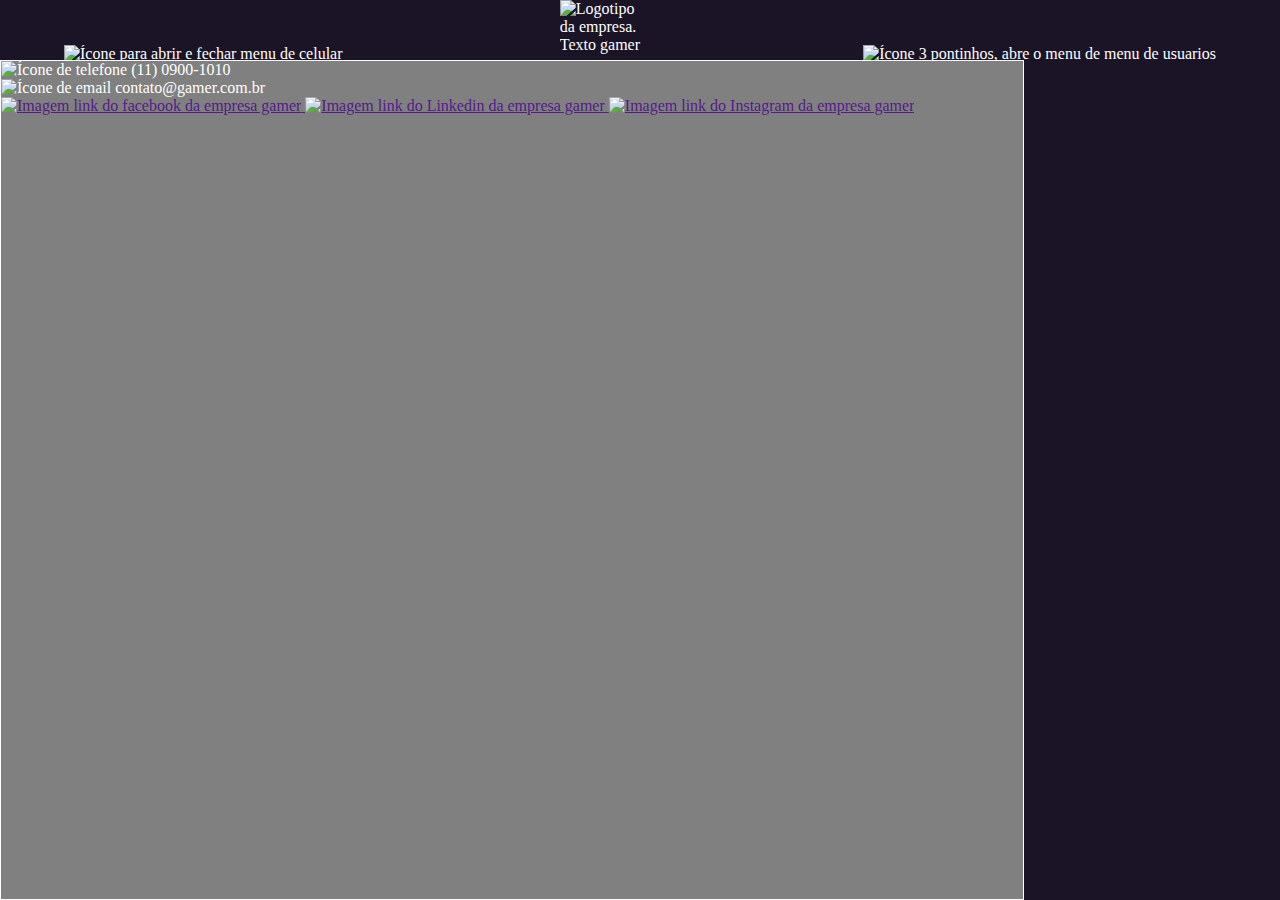
==== index.html @ 3de2900c "sequencia no projeto" ====
<!DOCTYPE html>
<html lang="pt-BR">

<head>
    <meta charset="UTF-8">
    <meta http-equiv="X-UA-Compatible" content="IE=edge">
    <meta name="viewport" content="width=device-width, initial-scale=1.0">
    <title>Document</title>
    <link rel="stylesheet" href="css/style.css">
</head>

<body>
    <header>
        <div class="header-top">
            <div class="layout-grid">
                <div class="contatos">
                    <div class="phone">
                        <img src="../Projeto Gamer/assets/images/icone_telefone.svg" alt="Ícone de telefone">
                        <span>(11) 0900-1010</span>
                    </div>
                    <div class="email">
                        <img src="../Projeto Gamer/assets/images/icone_email.svg" alt="Ícone de email">
                        <span>contato@gamer.com.br</span>
                    </div>
                </div>


                <div class="midias-sociais">
                    <a href="">
                        <img src="../Projeto Gamer/assets/images/icone facebook.svg"
                            alt="Imagem link do facebook da empresa gamer">
                    </a>
                    <a href="">
                        <img src="../Projeto Gamer/assets/images/icone linkedin.svg"
                            alt="Imagem link do Linkedin da empresa gamer">
                    </a>
                    <a href="">
                        <img src="../Projeto Gamer/assets/images/icone instagram.svg"
                            alt="Imagem link do Instagram da empresa gamer">
                    </a>
                </div>
            </div>
         </div>

        <div class="header-bottom">
            <div class="layout-grid alinhamento-between-center">
            <img src="../Projeto Gamer/assets/images/Hamburguer.svg" class="menu-hamburguer"
                alt="Ícone para abrir e fechar menu de celular">
            <img class="logo" src="../Projeto Gamer/assets/images/logotipo-gamer.svg"
                alt="Logotipo da empresa. Texto gamer com um joystick ao centro">


            <nav class="menu">
                <a href="Início"> </a>
                <a href="Jogadores"></a>
                <a href="Equipes"></a>
                <a href="Notícias"></a>

                <!-- visivel apenas no mobile -->

                <div class="phone">
                    <img src="../Projeto Gamer/assets/images/icone_telefone.svg" alt="Ícone de telefone">
                    <span>(11) 0900-1010</span>
                </div>
                <div class="email">
                    <img src="../Projeto Gamer/assets/images/icone_email.svg" alt="Ícone de email">
                    <span>contato@gamer.com.br</span>
                </div>
                <div class="midias-sociais">
                    <a href="">
                        <img src="../Projeto Gamer/assets/images/icone facebook.svg"
                            alt="Imagem link do facebook da empresa gamer">
                    </a>
                    <a href="">
                        <img src="../Projeto Gamer/assets/images/icone linkedin.svg"
                            alt="Imagem link do Linkedin da empresa gamer">
                    </a>
                    <a href="">
                        <img src="../Projeto Gamer/assets/images/icone instagram.svg"
                            alt="Imagem link do Instagram da empresa gamer">
                    </a>
                </div>
            </nav>

            <!-- menu 3 pontinhos -->
            <img src="../Projeto Gamer/assets/images/3 pontinhos.svg" class="menu-pontinhos"
                alt="Ícone 3 pontinhos, abre o menu de menu de usuarios">

            <div class="menu-usuarios">
                <a href=""><img src="../Projeto Gamer/assets/images/Icone usuario.svg" alt="Ícone de perfil"></a>
                <a href=""><img src="../Projeto Gamer/assets/images/icone carrinho.svg" alt="Ícone de sacola"></a>
                <a href=""><img src="../Projeto Gamer/assets/images/Icone Lupa.svg" alt="Ícone de lupa de pesquisa"></a>
            </div>
        </div>
    </div>
    </header>
</body>

</html>
---- css/style.css ----
/* importes das fontes */
@font-face {
    font-family: TitilliumWeb-Black;
    src: url(../assets/fonts/Titillium_Web/TitilliumWeb-Black.ttf);
}


*{
margin: 0;
padding: 0;
box-sizing: border-box

}
body {
background-color: #1b1426;
color: #ffffff;
}
/* layout grid */
.layout-grid {
    width: 90%;
    height: 100%;
    margin: 0 auto;
}

.alinhamento-between-center {
display: flex;
justify-content: space-between;
align-items: center;
}


/* Mobile first */


/* header */
header {
    background-color: #1b1426;
    height: 60px;
}
/* header top */

header .header-top {
    display: none;
}
/* header bottom */


header .header-bottom img.logo {
    width: 86px;
}

header .header-bottom nav {
    position: fixed;
    top: 60px;
    left: 0;
    width: 80vw;
    height: calc(100vh - 60px);
    display: flex;
    flex-direction: column;
    background-color: grey;
    border: 1px solid white;
}

header .header-bottom .menu-usuarios {
    display: none;
}
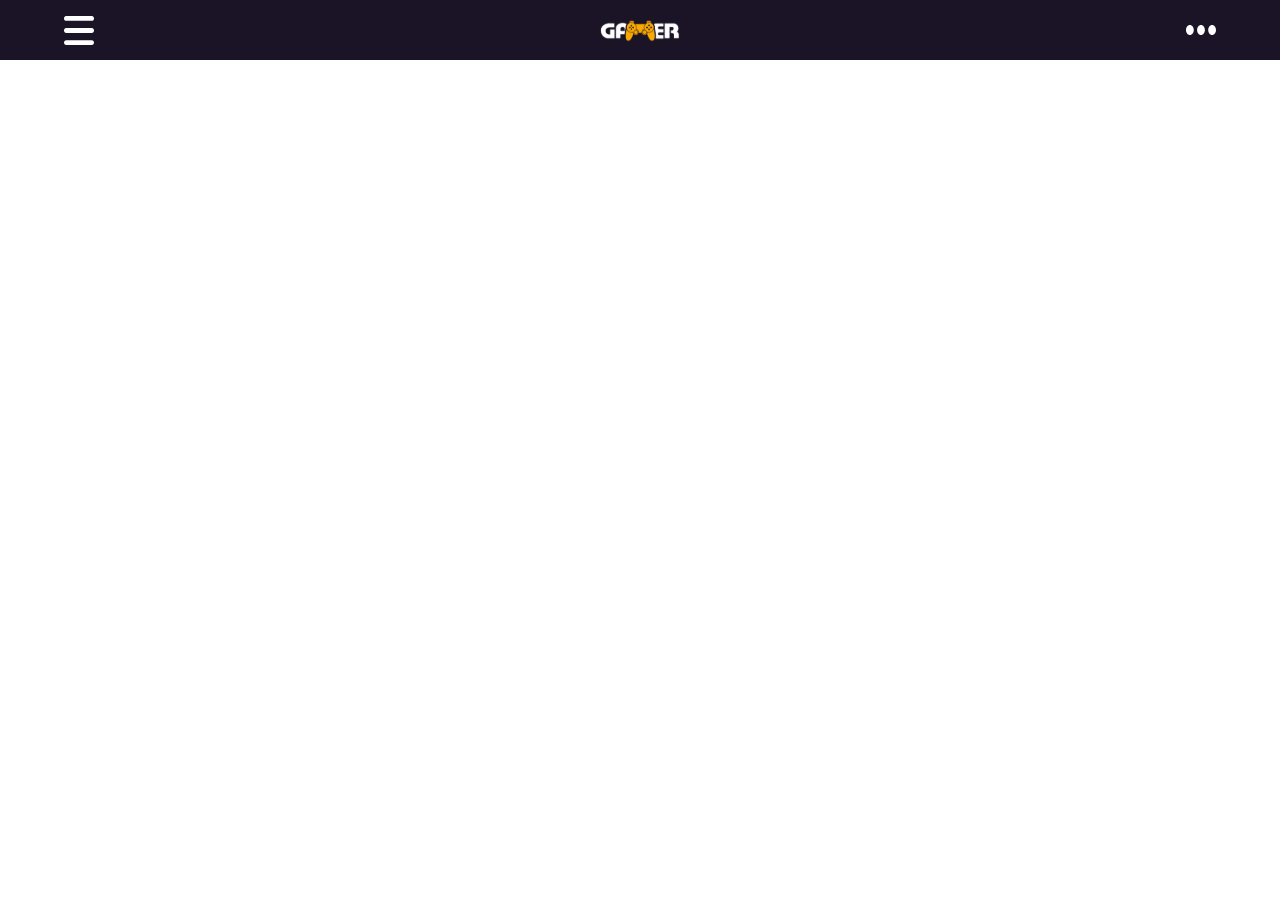
==== commit 728bf7ea: "menu usuarios" ====
--- a/index.html
+++ b/index.html
@@ -5,95 +5,107 @@
     <meta charset="UTF-8">
     <meta http-equiv="X-UA-Compatible" content="IE=edge">
     <meta name="viewport" content="width=device-width, initial-scale=1.0">
-    <title>Document</title>
+    <title>Projeto Gamer Manhã</title>
     <link rel="stylesheet" href="css/style.css">
 </head>
 
 <body>
+
     <header>
+
         <div class="header-top">
             <div class="layout-grid">
                 <div class="contatos">
                     <div class="phone">
-                        <img src="../Projeto Gamer/assets/images/icone_telefone.svg" alt="Ícone de telefone">
+                        <img src="./assets/images/icone_telefone.svg" alt="Ícone de telefone">
                         <span>(11) 0900-1010</span>
                     </div>
                     <div class="email">
-                        <img src="../Projeto Gamer/assets/images/icone_email.svg" alt="Ícone de email">
+                        <img src="./assets/images/icone_email.svg" alt="Ícone de e-mail">
                         <span>contato@gamer.com.br</span>
                     </div>
                 </div>
 
-
                 <div class="midias-sociais">
                     <a href="">
-                        <img src="../Projeto Gamer/assets/images/icone facebook.svg"
-                            alt="Imagem link do facebook da empresa gamer">
+                        <img src="./assets/images/icone facebook.svg" alt="Imagem link do Facebook da empresa Gamer">
                     </a>
                     <a href="">
-                        <img src="../Projeto Gamer/assets/images/icone linkedin.svg"
-                            alt="Imagem link do Linkedin da empresa gamer">
+                        <img src="./assets/images/icone linkedin.svg" alt="Imagem link do Linkedin da empresa Gamer">
                     </a>
                     <a href="">
-                        <img src="../Projeto Gamer/assets/images/icone instagram.svg"
-                            alt="Imagem link do Instagram da empresa gamer">
+                        <img src="./assets/images/icone instagram.svg" alt="Imagem link do Instagram da empresa Gamer">
                     </a>
                 </div>
             </div>
-         </div>
+        </div>
 
         <div class="header-bottom">
             <div class="layout-grid alinhamento-between-center">
-            <img src="../Projeto Gamer/assets/images/Hamburguer.svg" class="menu-hamburguer"
-                alt="Ícone para abrir e fechar menu de celular">
-            <img class="logo" src="../Projeto Gamer/assets/images/logotipo-gamer.svg"
-                alt="Logotipo da empresa. Texto gamer com um joystick ao centro">
+                <!-- menu hamburger -->
+                <img onclick="mostrarMenu()" src="./assets/images/Hamburguer.svg" class="menu-hamburger"
+                    alt="Ícone para abrir e fechar o menu de celular">
 
+                <img class="logo" src="./assets/images/logotipo-gamer.svg"
+                    alt="Logotipo da empresa. Texto Gamer com um joystick ao centro">
 
-            <nav class="menu">
-                <a href="Início"> </a>
-                <a href="Jogadores"></a>
-                <a href="Equipes"></a>
-                <a href="Notícias"></a>
+                <nav class="menu" id="menu">
+                    <a href="">Início</a>
+                    <a href="">Jogadores</a>
+                    <a href="">Equipes</a>
+                    <a href="">Notícias</a>
 
-                <!-- visivel apenas no mobile -->
+                    <!-- visível apenas no mobile -->
 
-                <div class="phone">
-                    <img src="../Projeto Gamer/assets/images/icone_telefone.svg" alt="Ícone de telefone">
-                    <span>(11) 0900-1010</span>
-                </div>
-                <div class="email">
-                    <img src="../Projeto Gamer/assets/images/icone_email.svg" alt="Ícone de email">
-                    <span>contato@gamer.com.br</span>
-                </div>
-                <div class="midias-sociais">
+                    <a class="phone">
+                        <img src="./assets/images/icone_telefone.svg" alt="Ícone de Telefone. Abre e fecha o menu principal, no celular">
+                        <span>(11) 0900-1010</span>
+                    </a>
+                    <a class="email">
+                        <img src="./assets/images/icone_email.svg" alt="Ícone de e-mail">
+                        <span>contato@gamer.com.br</span>
+                    </a>
+
+                    <div class="midias-sociais">
+                        <a href="">
+                            <img src="./assets/images/icone facebook.svg" alt="Imagem link do Facebook da empresa Gamer">
+                        </a>
+                        <a href="">
+                            <img src="./assets/images/icone linkedin.svg" alt="Imagem link do Linkedin da empresa Gamer">
+                        </a>
+                        <a href="">
+                            <img src="./assets/images/icone instagram.svg" alt="Imagem link do Instagram da empresa Gamer">
+                        </a>
+                    </div>
+                </nav>
+
+                <!-- menu 3 pontinhos -->
+                <img onclick="mostrarUsuarios()" src="./assets/images/3 pontinhos.svg" class="menu-pontinhos"
+                    alt="Ícone 3 pontinhos, abre o menu de usuários">
+
+                <div class="menu-usuarios" id="menu-usuarios">
                     <a href="">
-                        <img src="../Projeto Gamer/assets/images/icone facebook.svg"
-                            alt="Imagem link do facebook da empresa gamer">
+                        <img src="./assets/images/Icone usuario.svg" alt="Ícone de perfil">
                     </a>
                     <a href="">
-                        <img src="../Projeto Gamer/assets/images/icone linkedin.svg"
-                            alt="Imagem link do Linkedin da empresa gamer">
+                        <img src="./assets/images/icone carrinho.svg" alt="Ícone de sacola">
                     </a>
                     <a href="">
-                        <img src="../Projeto Gamer/assets/images/icone instagram.svg"
-                            alt="Imagem link do Instagram da empresa gamer">
+                        <img src="./assets/images/Icone Lupa.svg" alt="Ícone lupa de pesquisa">
                     </a>
                 </div>
-            </nav>
-
-            <!-- menu 3 pontinhos -->
-            <img src="../Projeto Gamer/assets/images/3 pontinhos.svg" class="menu-pontinhos"
-                alt="Ícone 3 pontinhos, abre o menu de menu de usuarios">
-
-            <div class="menu-usuarios">
-                <a href=""><img src="../Projeto Gamer/assets/images/Icone usuario.svg" alt="Ícone de perfil"></a>
-                <a href=""><img src="../Projeto Gamer/assets/images/icone carrinho.svg" alt="Ícone de sacola"></a>
-                <a href=""><img src="../Projeto Gamer/assets/images/Icone Lupa.svg" alt="Ícone de lupa de pesquisa"></a>
             </div>
         </div>
-    </div>
     </header>
+
+    <script>
+        function mostrarMenu() {
+            document.getElementById("menu").classList.toggle("mostrar-menu");
+        }
+        function mostrarUsuarios() {
+            document.getElementById("menu-usuarios").classList.toggle("mostrar-usuarios");
+        }
+    </script>
 </body>
 
-</html>+</html>
--- a/css/style.css
+++ b/css/style.css
@@ -1,49 +1,66 @@
-/* importes das fontes */
+/* imports das fontes */
+
+/* TITILLIUM WEB */
 @font-face {
     font-family: TitilliumWeb-Black;
     src: url(../assets/fonts/Titillium_Web/TitilliumWeb-Black.ttf);
 }
 
+/* INTER */
+@font-face {
+    font-family: Inter;
+    src: url(../assets/fonts/Inter/Inter-VariableFont_slnt\,wght.ttf);
+}
 
-*{
-margin: 0;
-padding: 0;
-box-sizing: border-box
+* {
+    margin: 0;
+    padding: 0;
+    box-sizing: border-box;
+}
 
+body {
+    color: #ffffff;
 }
-body {
-background-color: #1b1426;
-color: #ffffff;
-}
-/* layout grid */
+
+/* Classes genéricas */
 .layout-grid {
+
     width: 90%;
     height: 100%;
     margin: 0 auto;
 }
 
+/* justify content + align items */
 .alinhamento-between-center {
-display: flex;
-justify-content: space-between;
-align-items: center;
+    display: flex;
+    justify-content: space-between;
+    align-items: center;
 }
 
+/* Mobile First */
 
-/* Mobile first */
+/* HEADER */
+header {
+    position: fixed;
+    top: 0;
+    left: 0;
+    z-index: 20;
+    width: 100vw;
+    height: 60px;
+    background-color: #1B1426;
+}
 
-
-/* header */
-header {
-    background-color: #1b1426;
-    height: 60px;
-}
-/* header top */
-
+/* Header Top */
 header .header-top {
     display: none;
 }
-/* header bottom */
 
+/* Header Bottom */
+
+
+header .header-bottom {
+    height: 100%;
+}
 
 header .header-bottom img.logo {
     width: 86px;
@@ -52,15 +69,78 @@
 header .header-bottom nav {
     position: fixed;
     top: 60px;
-    left: 0;
+    left: -80vw;
     width: 80vw;
     height: calc(100vh - 60px);
+    
     display: flex;
     flex-direction: column;
-    background-color: grey;
-    border: 1px solid white;
+    justify-content: space-between;
+    padding-bottom: 20px;
+    background-image: linear-gradient(to right bottom, rgba(27, 20, 38, 0.7), rgba(27, 20, 38, 0.4));
+    backdrop-filter: blur(45px);
+    transition: left 0.4s;
 }
 
+.mostrar-menu {
+    left: 0 !important;
+}
+
+/* somente links "filhos diretos" */
+header .header-bottom nav > a {
+    padding: 30px 0;
+    color: white;
+    font-family: Inter;
+    font-weight: 400;
+    font-size: 15px;
+    text-align: center;
+    text-decoration: none;
+    border-bottom: 2px solid #F9AA01;
+}
+
+header .header-bottom nav > a:last-of-type {
+    border-bottom: none;
+}
+
+/* ícone de mídias sociais possibilidade position 
+header .header-bottom nav .midias-sociais {
+    position: absolute;
+    bottom: 20px;
+    left: calc(50% - 100px);
+    border: 1px solid red;
+    width: 200px;
+    height: 40px;
+    display: flex;
+    justify-content: space-between;
+    align-items: center;
+}
+*/
+
+header .header-bottom nav .midias-sociais {
+    display: flex;
+    justify-content: center;
+    /* gap é o espaçamento entre os elementos, funciona em linha e também em coluna. */
+    gap: 50px;
+}
+
+/* menu lateral direito - ícones */
 header .header-bottom .menu-usuarios {
-    display: none;
+    position: fixed;
+    top: 60px;
+    right: -80px;
+    background-image: linear-gradient(to right bottom, rgba(27, 20, 38, 0.7), rgba(27, 20, 38, 0.4));
+    backdrop-filter: blur(45px);
+    height: 170px;
+    width: 75px;
+    
+    display: flex;
+    flex-direction: column;
+    justify-content: space-around;
+    align-items: center;
+    transition: right 0.4s;
+}
+
+
+.mostrar-usuarios {
+    right: 0 !important;
 }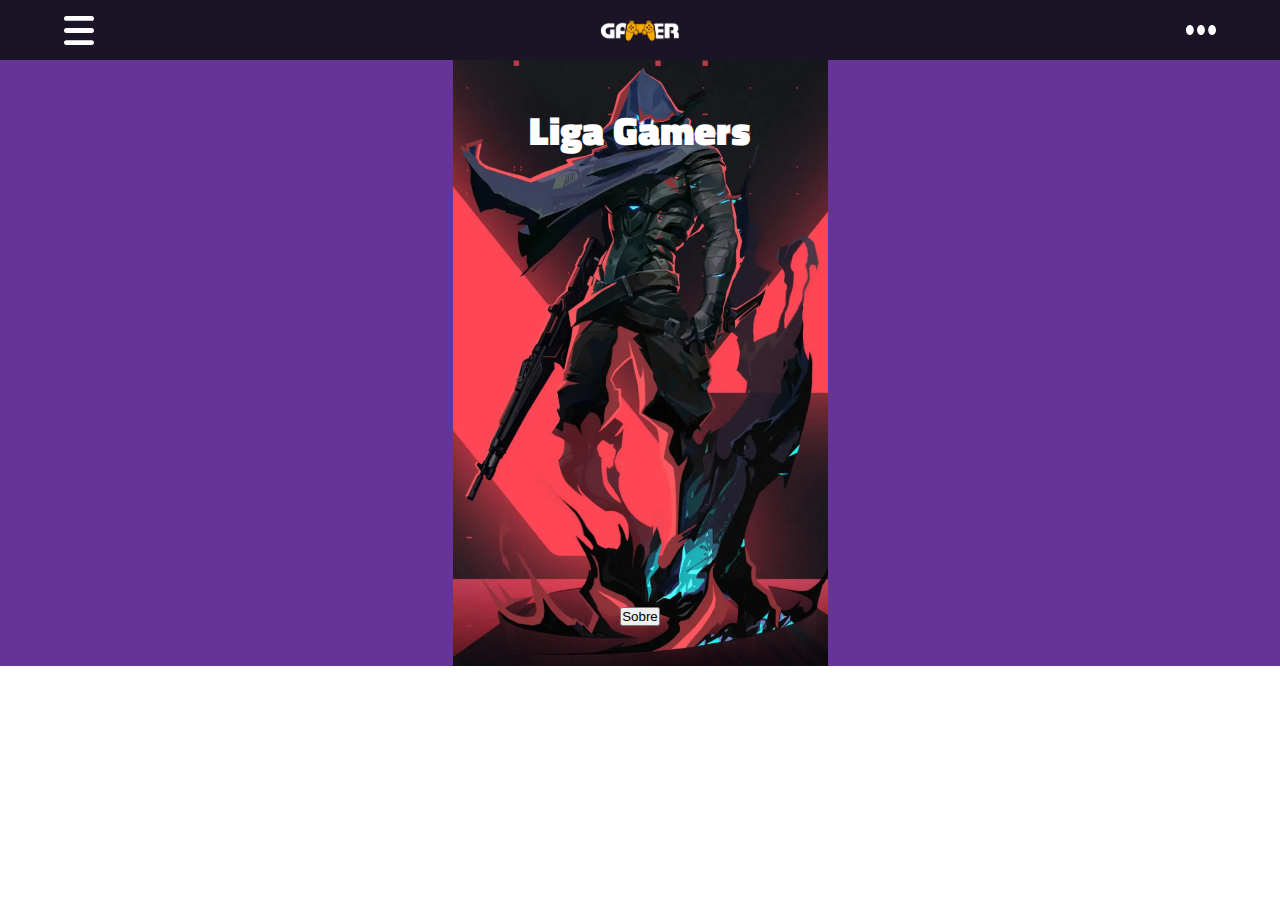
==== commit a7b9ff01: "banner" ====
--- a/index.html
+++ b/index.html
@@ -98,6 +98,15 @@
         </div>
     </header>
 
+<main>
+    <section class="banner">
+        <h1>Liga Gamers</h1>
+        <button class="botao-sobre">Sobre</button>
+    </section>
+</main>
+ 
+<footer>Todos os direitos reservados</footer>
+
     <script>
         function mostrarMenu() {
             document.getElementById("menu").classList.toggle("mostrar-menu");
--- a/css/style.css
+++ b/css/style.css
@@ -1,11 +1,15 @@
 /* imports das fontes */
 
-/* TITILLIUM WEB */
+/* TITILLIUM WEB black */
 @font-face {
     font-family: TitilliumWeb-Black;
     src: url(../assets/fonts/Titillium_Web/TitilliumWeb-Black.ttf);
 }
-
+/* titilliumWeb BOLD */
+@font-face {
+    font-family: TitilliumWeb;
+    src: url(../assets/fonts/Titillium_Web/TitilliumWeb-Bold.ttf);
+}
 /* INTER */
 @font-face {
     font-family: Inter;
@@ -143,4 +147,27 @@
 
 .mostrar-usuarios {
     right: 0 !important;
+}
+main {
+    margin-top: 60px;
+}
+.banner {
+    width: 100%;
+    height: 606px;
+    padding: 40px 0;
+    display: flex;
+    flex-direction: column;
+    justify-content: space-between;
+    align-items: center;
+
+    background-color: rebeccapurple;
+    background-size: contain;
+    background-repeat: no-repeat;
+    background-position: bottom;
+    background-image: url(../assets/images/valorant-pergunte-3-scaled\ 1.png);
+}
+
+.banner h1{
+    font-family: TitilliumWeb-Black;
+    font-size: 40px;
 }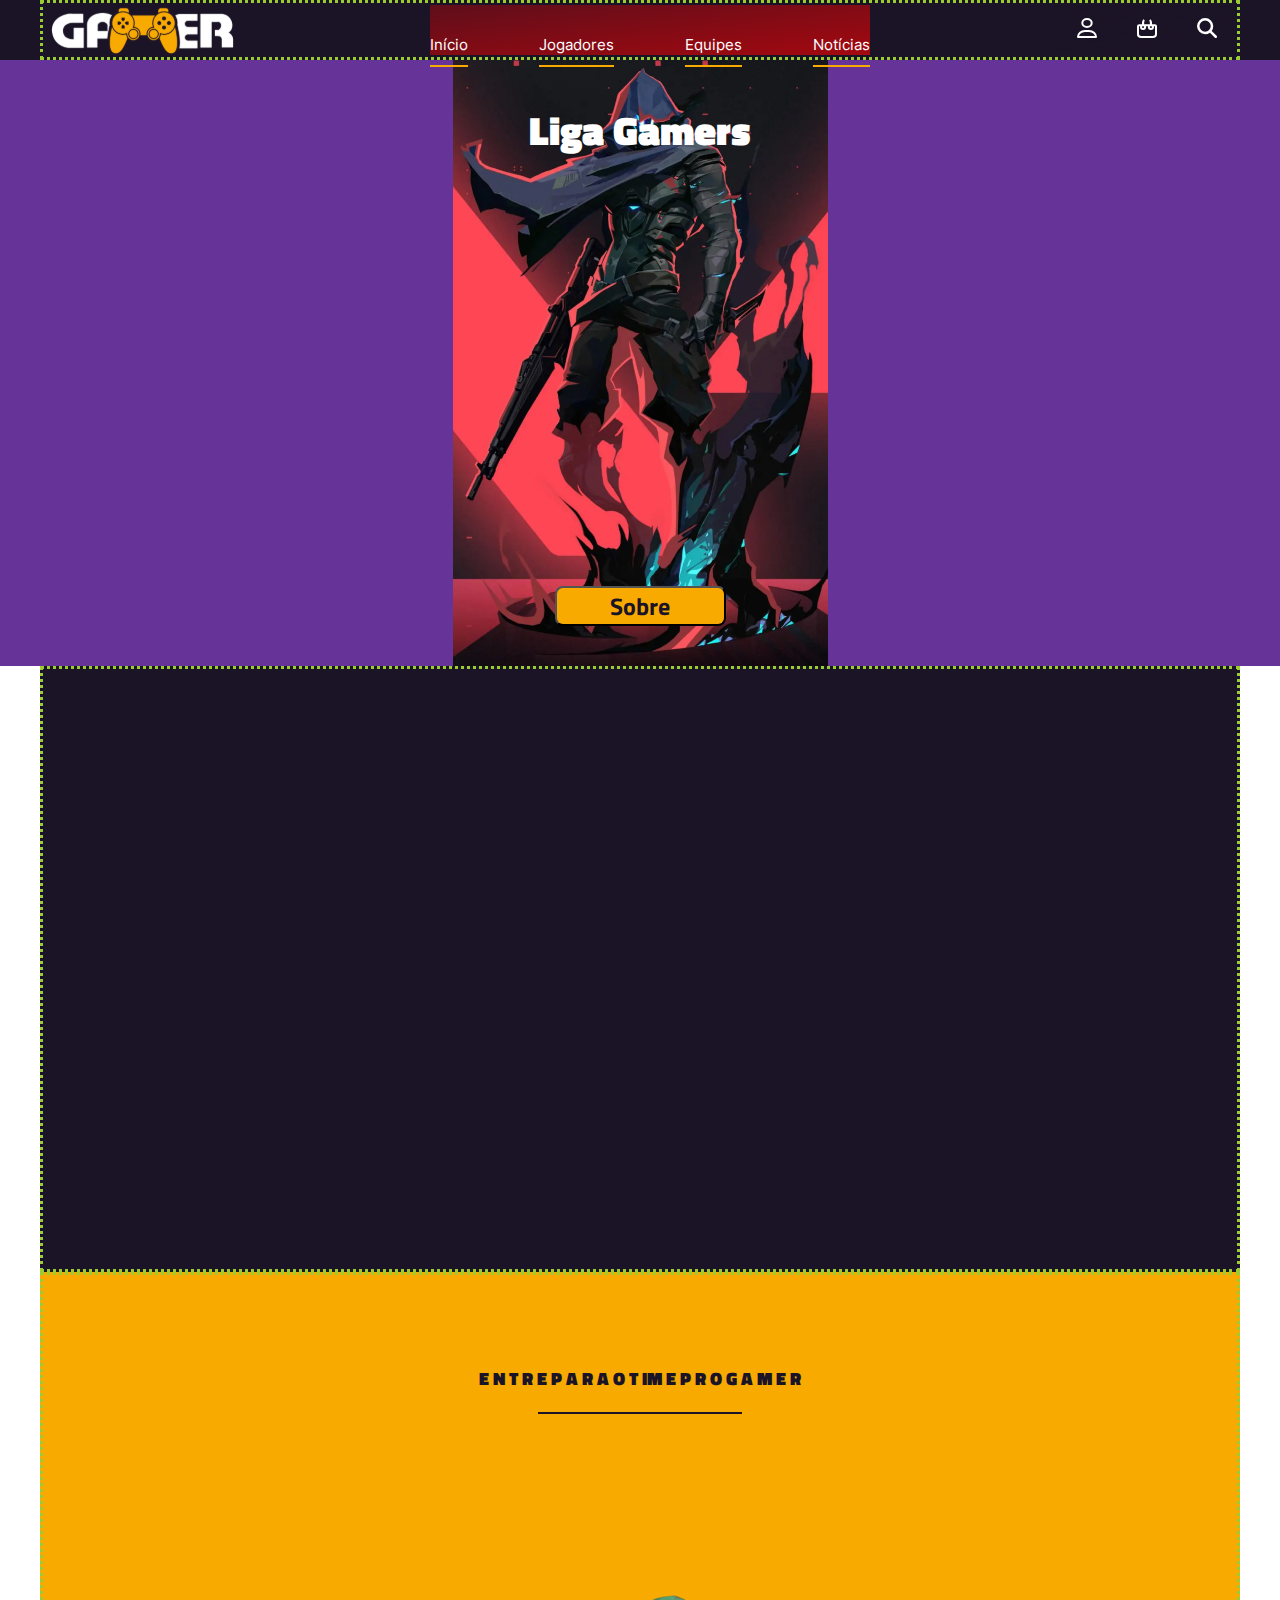
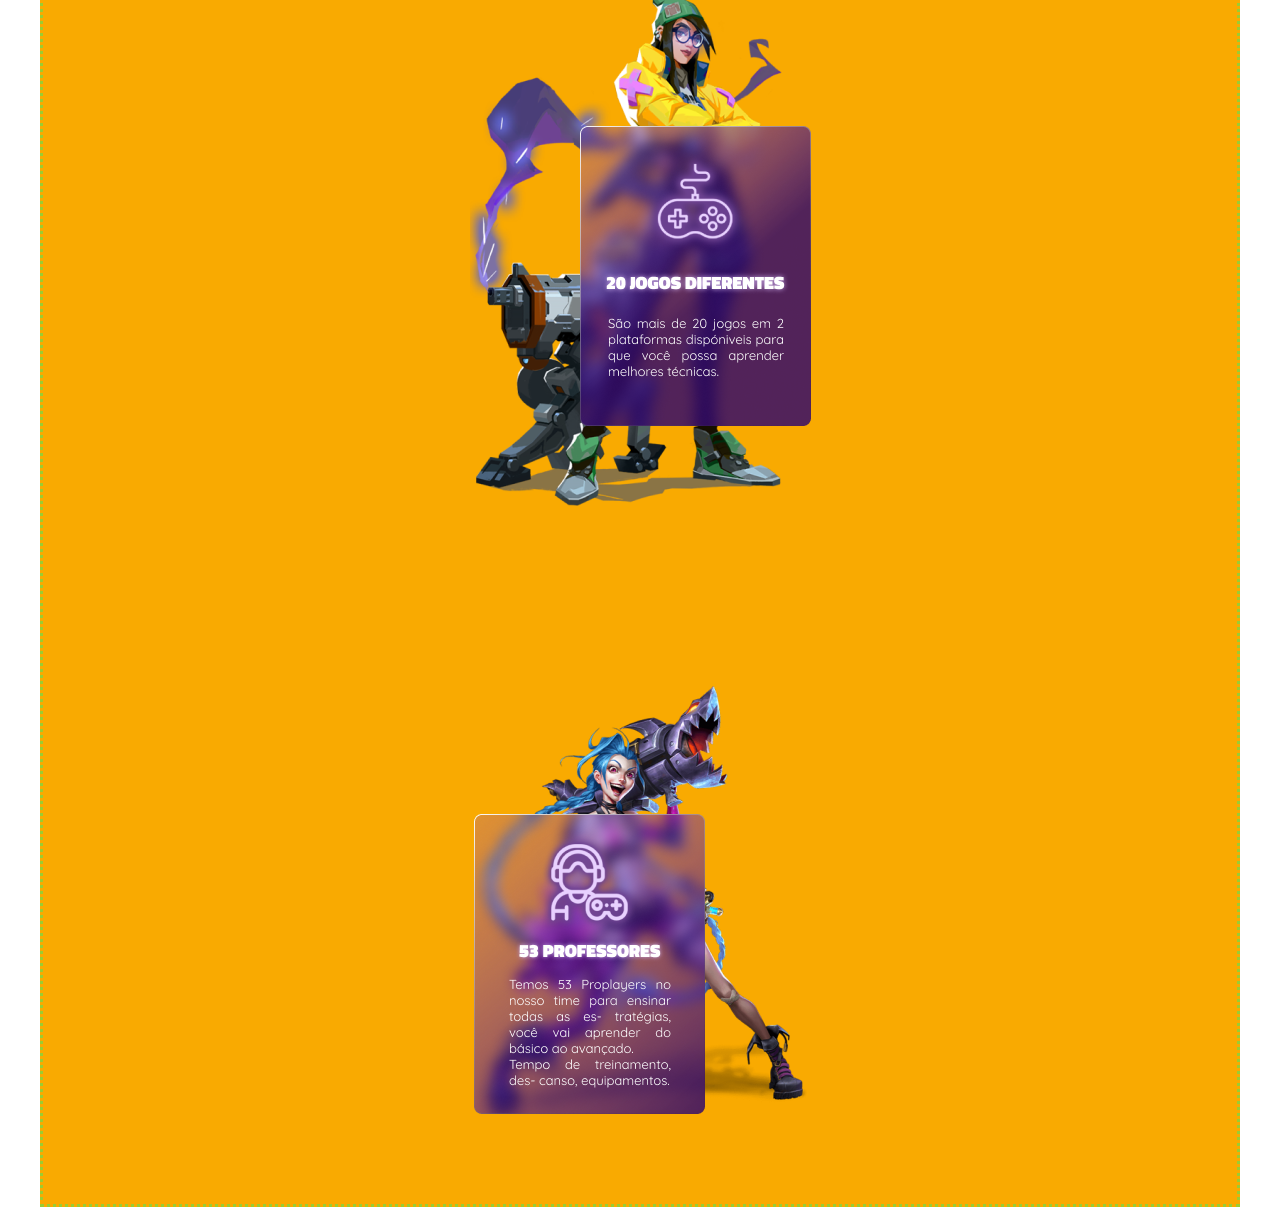
==== commit e6140d37: "desktop inicio" ====
--- a/index.html
+++ b/index.html
@@ -58,7 +58,8 @@
                     <!-- visível apenas no mobile -->
 
                     <a class="phone">
-                        <img src="./assets/images/icone_telefone.svg" alt="Ícone de Telefone. Abre e fecha o menu principal, no celular">
+                        <img src="./assets/images/icone_telefone.svg"
+                            alt="Ícone de Telefone. Abre e fecha o menu principal, no celular">
                         <span>(11) 0900-1010</span>
                     </a>
                     <a class="email">
@@ -68,13 +69,16 @@
 
                     <div class="midias-sociais">
                         <a href="">
-                            <img src="./assets/images/icone facebook.svg" alt="Imagem link do Facebook da empresa Gamer">
+                            <img src="./assets/images/icone facebook.svg"
+                                alt="Imagem link do Facebook da empresa Gamer">
                         </a>
                         <a href="">
-                            <img src="./assets/images/icone linkedin.svg" alt="Imagem link do Linkedin da empresa Gamer">
+                            <img src="./assets/images/icone linkedin.svg"
+                                alt="Imagem link do Linkedin da empresa Gamer">
                         </a>
                         <a href="">
-                            <img src="./assets/images/icone instagram.svg" alt="Imagem link do Instagram da empresa Gamer">
+                            <img src="./assets/images/icone instagram.svg"
+                                alt="Imagem link do Instagram da empresa Gamer">
                         </a>
                     </div>
                 </nav>
@@ -98,14 +102,25 @@
         </div>
     </header>
 
-<main>
-    <section class="banner">
-        <h1>Liga Gamers</h1>
-        <button class="botao-sobre">Sobre</button>
-    </section>
-</main>
- 
-<footer>Todos os direitos reservados</footer>
+    <main>
+        <section class="banner">
+            <h1>Liga Gamers</h1>
+            <button class="botao-sobre">Sobre</button>
+        </section>
+
+        <section class="jogos layout-grid">
+            <img src="../projeto-gamer/assets/images/Fifa.png" alt="">
+            <img src="../projeto-gamer/assets/images/cs go.png" alt="">
+        </section>
+        <section class="time layout-grid">
+            <h2 class="entre">E N T R E  P A R A  O  T IM E  P R O G A M E R</h2>
+            <div id="linha"></div>
+            <img src="./assets/images/20 jogos diferentes.png" alt="">
+            <img src="./assets/images/53 professores.png" alt="">
+        </section>
+    </main>
+
+    <footer>Todos os direitos reservados</footer>
 
     <script>
         function mostrarMenu() {
@@ -117,4 +132,4 @@
     </script>
 </body>
 
-</html>
+</html>--- a/css/style.css
+++ b/css/style.css
@@ -7,7 +7,7 @@
 }
 /* titilliumWeb BOLD */
 @font-face {
-    font-family: TitilliumWeb;
+    font-family: TitilliumWeb-bold;
     src: url(../assets/fonts/Titillium_Web/TitilliumWeb-Bold.ttf);
 }
 /* INTER */
@@ -170,4 +170,109 @@
 .banner h1{
     font-family: TitilliumWeb-Black;
     font-size: 40px;
-}+}
+
+.banner .botao-sobre {
+    width: 171px;
+    height: 40px;
+    display: flex;
+    justify-content: center;
+    align-items: center;
+    background-color: #F9AA01;
+    color: #1B1426;
+    text-decoration: none;
+    font-family: TitilliumWeb-bold;
+    font-size: 24px;
+    border-radius: 8px;
+}
+/* jogos */
+
+.jogos {
+background-color: #1B1426;
+width: 100%;
+height: 606px;
+display: flex;
+justify-content: space-around;
+align-items: center;
+flex-direction: column;
+
+}
+.time {
+background-color: #F9AA01;
+width: 100%;
+height: 1535px;
+display: flex;
+justify-content: space-around;
+align-items: center;
+flex-direction: column;
+font-size: 18px;
+font-family: TitilliumWeb-black;
+color: #1B1426;
+}
+.entre {
+display: flex;
+justify-content: space-around;
+align-items: center;
+flex-direction: column;
+font-size: 18px;
+font-family: TitilliumWeb-black;
+color: #1B1426;
+}
+#linha {
+    width: 204px;
+    height: 2px;
+    background-color: #1B1426;
+    margin-top: -160px;
+}
+
+/* tablets */
+@media screen and (min-width: 768px){
+
+
+}
+
+
+/* desktops */
+@media screen and (min-width: 1200px) {
+    .layout-grid{
+        width: 100%;
+        max-width: 1200px;
+
+        border: 3px dotted yellowgreen;
+    }
+
+    /* HEADER */
+    header {
+        position: static;
+    }
+    header .menu-hamburger,
+    header .menu-pontinhos,
+    header .header-bottom nav .phone,
+    header .header-bottom nav .email,
+    header .header-bottom nav .midias-sociais {
+        display: none;
+    }
+    header .header-bottom img.logo {
+        width: 200px;
+    }
+    header .header-bottom nav {
+        position: static;
+        width: 440px;
+        height: 50px;
+        flex-direction: row;
+        background-color: red;
+    }
+    header .header-bottom .menu-usuarios {
+        position: static;
+        flex-direction: row;
+        width: 180px;
+        height: 50px;
+        background-color: transparent;
+    }
+    
+    /* main */
+    main {
+        margin-top: 0;
+    }
+}
+
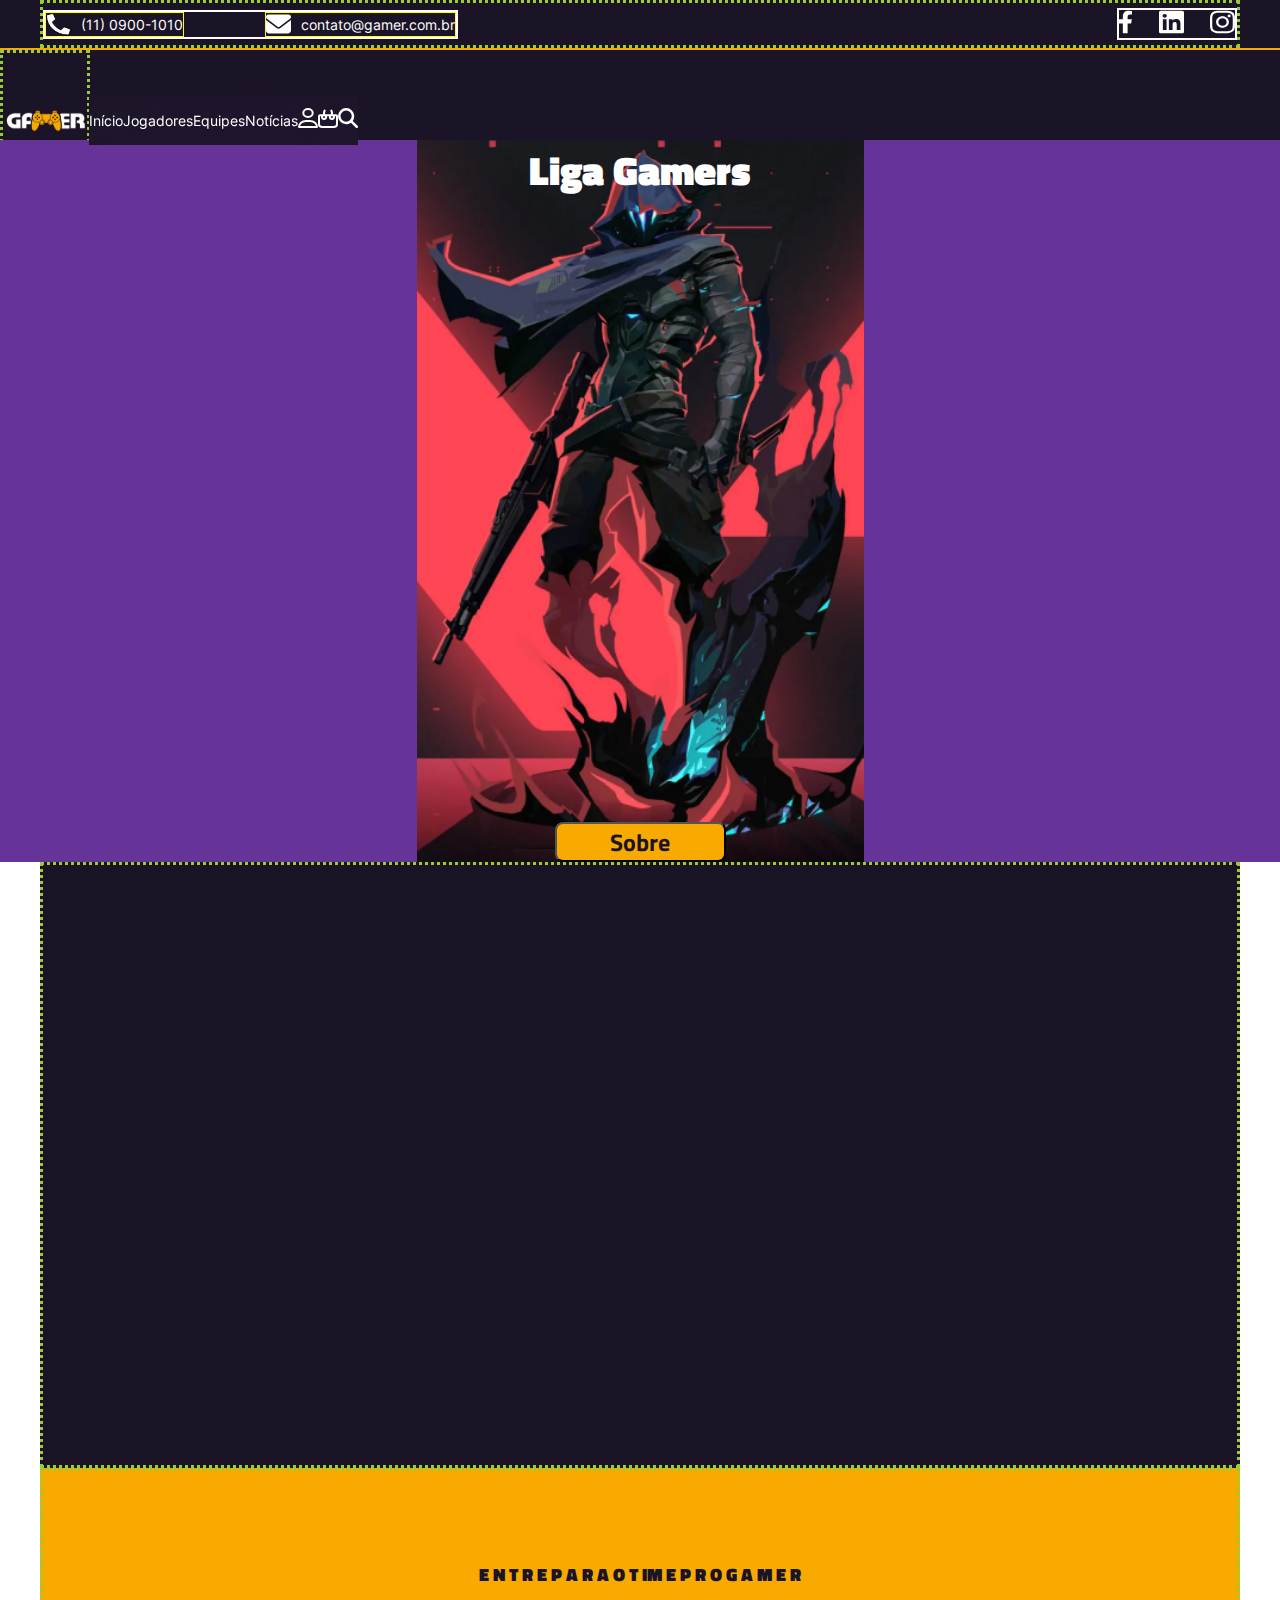
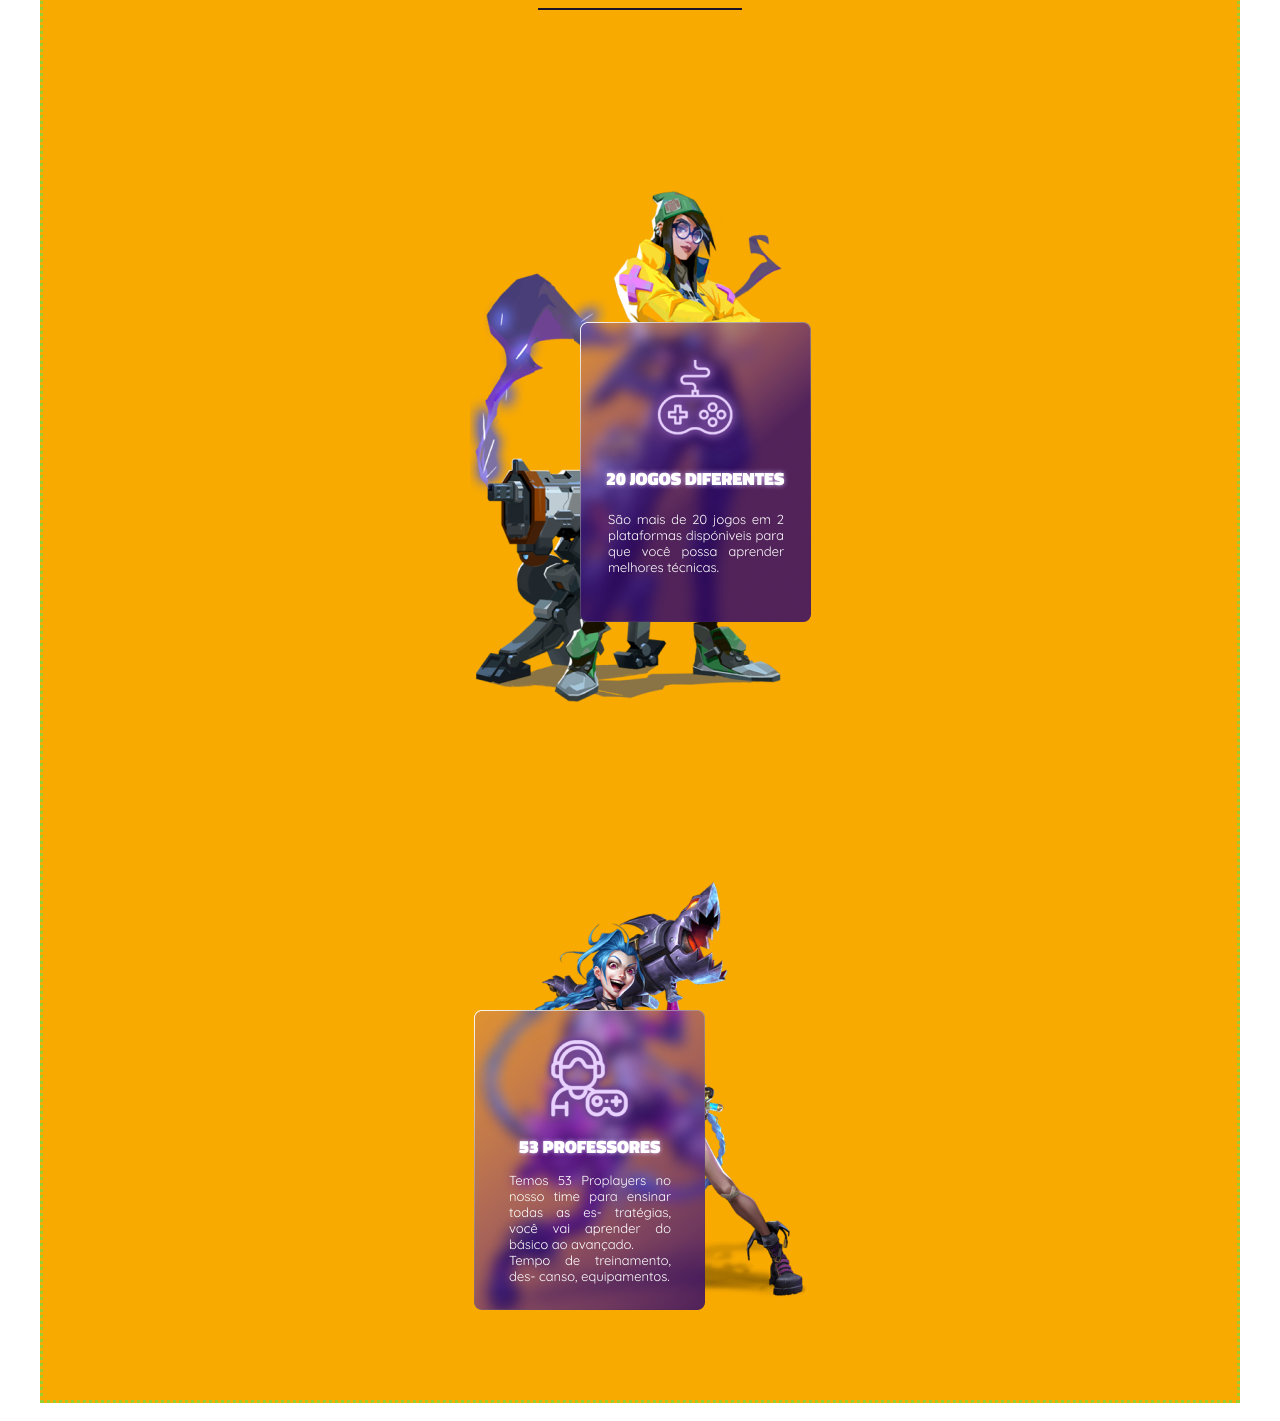
==== commit 993a4af6: "desktop parte 2" ====
--- a/index.html
+++ b/index.html
@@ -14,7 +14,7 @@
     <header>
 
         <div class="header-top">
-            <div class="layout-grid">
+            <div class="layout-grid alinhamento-between-center">
                 <div class="contatos">
                     <div class="phone">
                         <img src="./assets/images/icone_telefone.svg" alt="Ícone de telefone">
--- a/css/style.css
+++ b/css/style.css
@@ -55,8 +55,10 @@
 }
 
 /* Header Top */
+
 header .header-top {
-    display: none;
+
+    /* display: none; */
 }
 
 /* Header Bottom */
@@ -152,9 +154,9 @@
     margin-top: 60px;
 }
 .banner {
-    width: 100%;
-    height: 606px;
-    padding: 40px 0;
+    height: 722px;
+    background-size: cover;
+    background-position: top;
     display: flex;
     flex-direction: column;
     justify-content: space-between;
@@ -234,7 +236,7 @@
 
 /* desktops */
 @media screen and (min-width: 1200px) {
-    .layout-grid{
+    .layout-grid {
         width: 100%;
         max-width: 1200px;
 
@@ -244,7 +246,46 @@
     /* HEADER */
     header {
         position: static;
-    }
+        height: 140px;
+    }
+
+    header .header-top {
+        display: block;   
+        height: 50px;
+        border-bottom: 2px solid #F9AA01;
+    }
+
+    header .header-top .contatos {
+        width: 415px;
+        display: flex;
+        justify-content: space-between;
+
+        font-family: Inter;
+        font-size: 14px;
+        font-weight: 400;
+
+        border: 2px solid white;
+    }
+
+    header .header-top .midias-sociais {
+        width: 120px;
+        
+        display: flex;
+        justify-content: space-between;
+        align-items: center;
+        border: 2px solid white;
+    
+    }
+    
+    header .header-top .contatos > div {
+        display: flex;
+        justify-content: space-between;
+        align-items: center;
+        gap: 10px;
+        border: 1px solid yellow;
+    }
+
+
     header .menu-hamburger,
     header .menu-pontinhos,
     header .header-bottom nav .phone,
@@ -252,20 +293,32 @@
     header .header-bottom nav .midias-sociais {
         display: none;
     }
-    header .header-bottom img.logo {
+
+
+    header .header-bottom {
+        width: 90px;
+    }
+    header .header-bottom img.logo{
         width: 200px;
     }
     header .header-bottom nav {
         position: static;
         width: 440px;
         height: 50px;
+        padding: 0;
         flex-direction: row;
-        background-color: red;
+        align-items: center;
+        /* background-color: red; */
+    }
+    header .header-bottom nav > a{
+        border: none;
+        font-size: 14px;
     }
     header .header-bottom .menu-usuarios {
         position: static;
         flex-direction: row;
-        width: 180px;
+        justify-content: space-between;
+        width: 120px;
         height: 50px;
         background-color: transparent;
     }
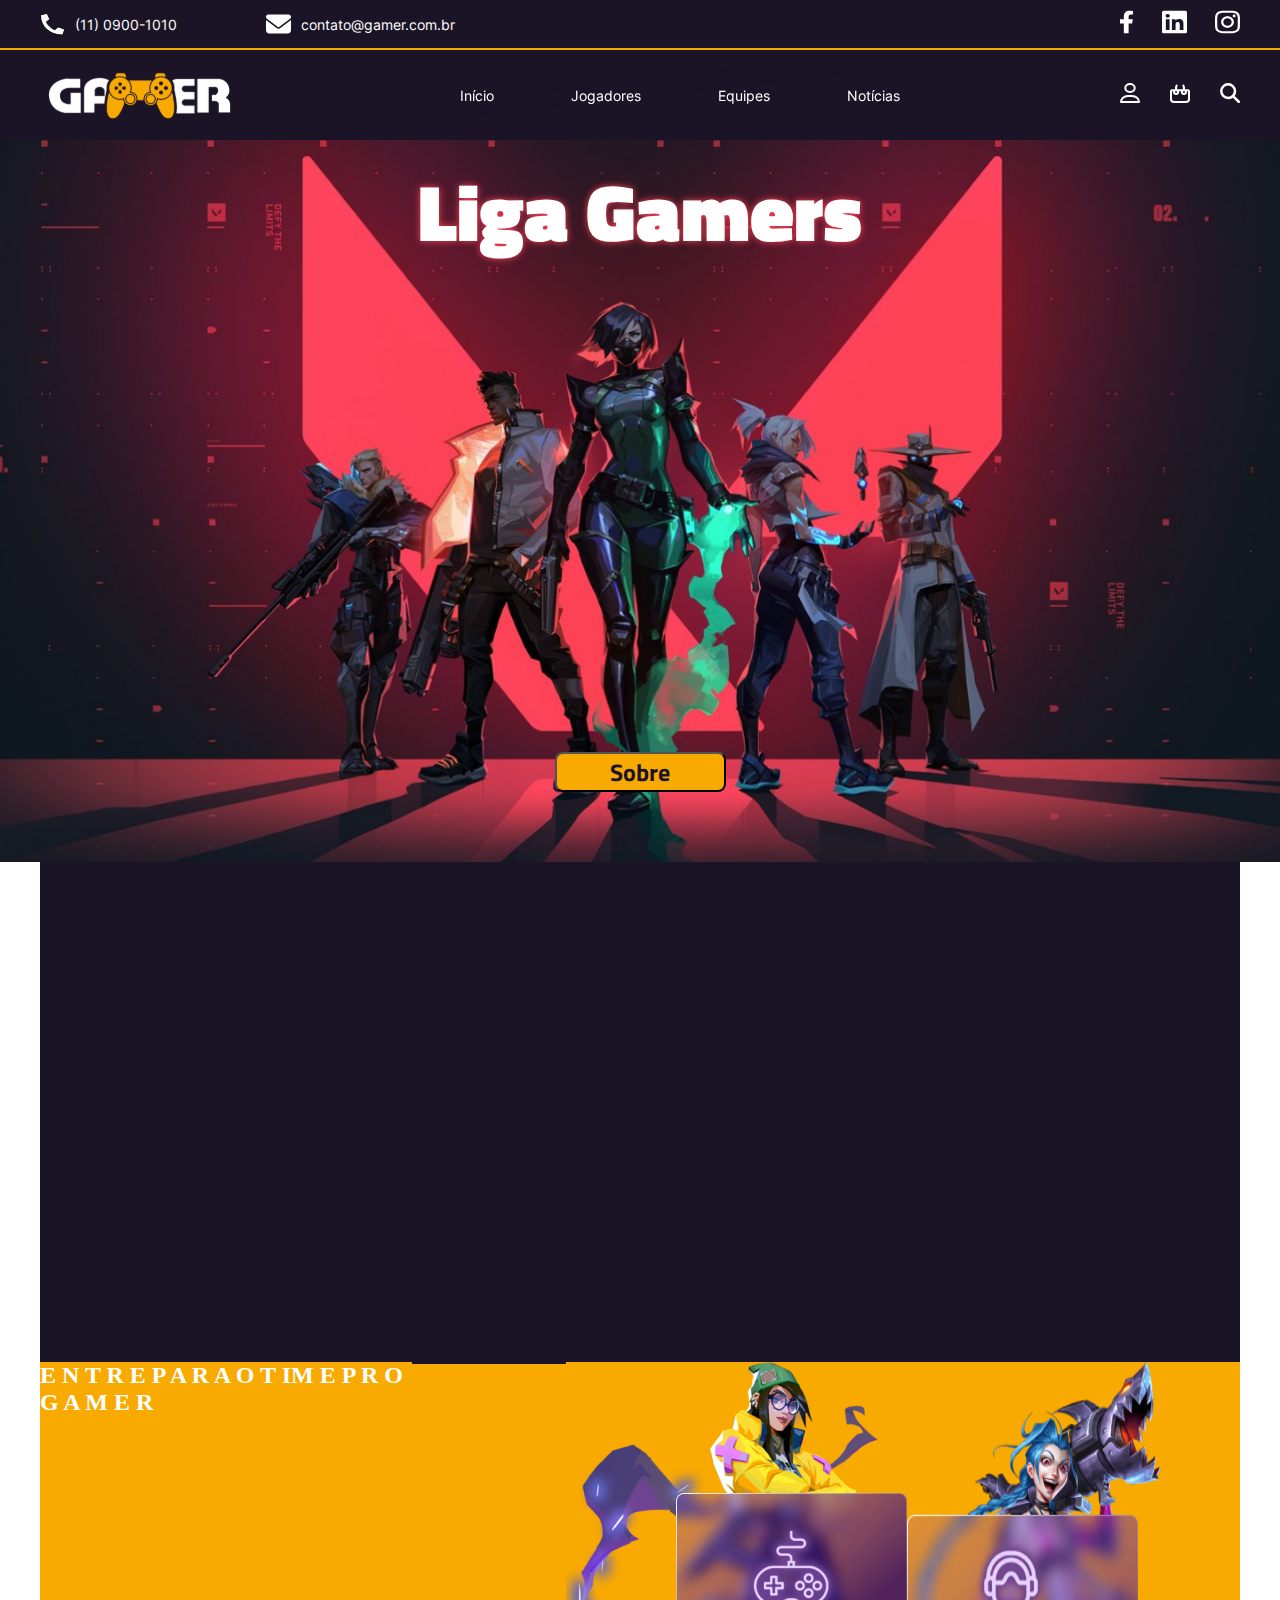
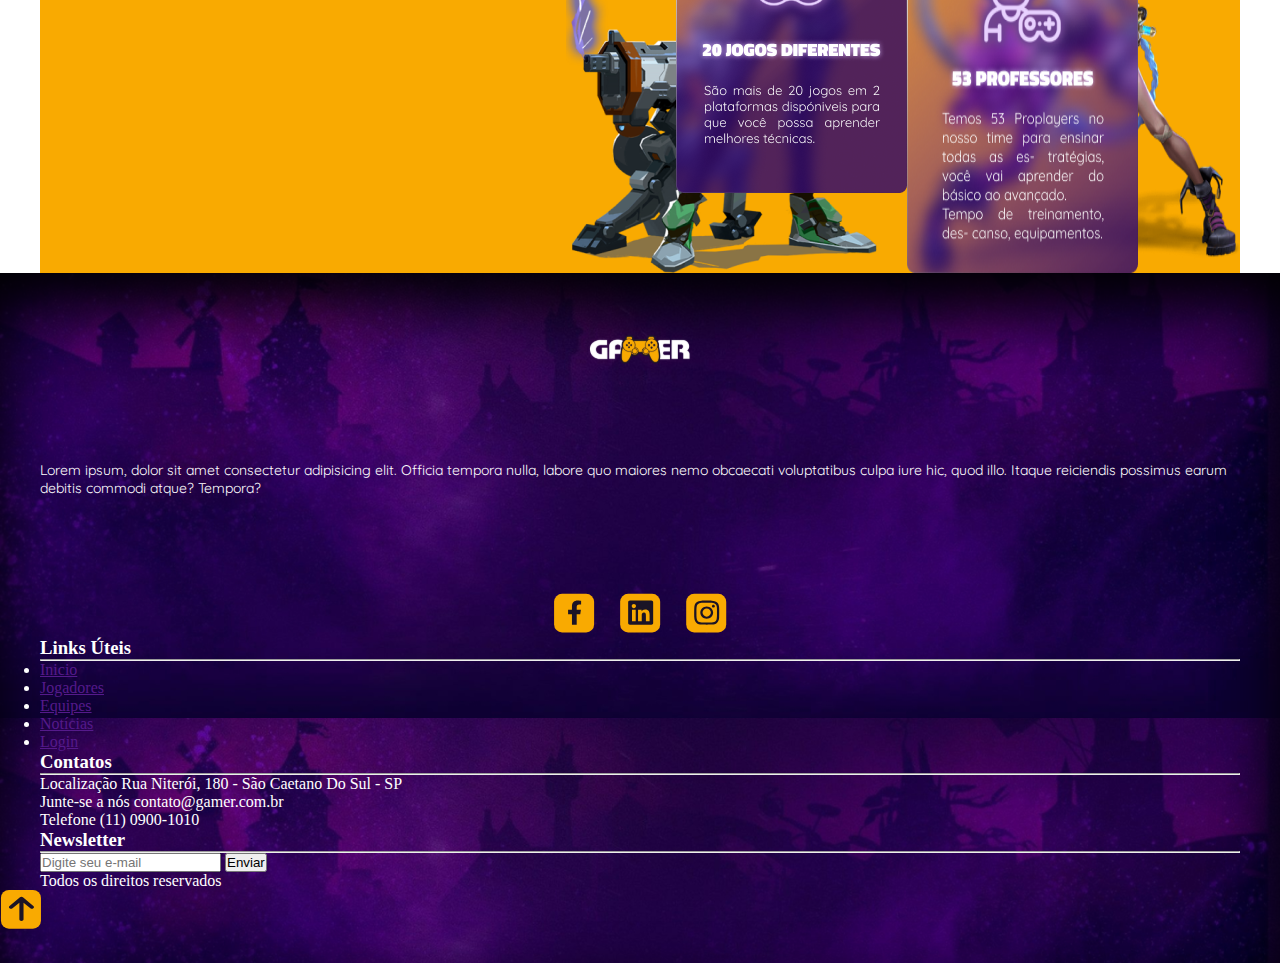
==== commit eecfc2fa: "footer" ====
--- a/index.html
+++ b/index.html
@@ -113,14 +113,98 @@
             <img src="../projeto-gamer/assets/images/cs go.png" alt="">
         </section>
         <section class="time layout-grid">
-            <h2 class="entre">E N T R E  P A R A  O  T IM E  P R O G A M E R</h2>
+            <h2 class="entre">E N T R E P A R A O T IM E P R O G A M E R</h2>
             <div id="linha"></div>
             <img src="./assets/images/20 jogos diferentes.png" alt="">
             <img src="./assets/images/53 professores.png" alt="">
         </section>
     </main>
 
-    <footer>Todos os direitos reservados</footer>
+    <footer>
+        <div class="layout-grid footer-top">
+            <div id="sobre">
+                <img src="./assets/images/logotipo-gamer.svg" alt="">
+                <p>Lorem ipsum, dolor sit amet consectetur adipisicing elit. Officia tempora nulla, labore quo maiores
+                    nemo obcaecati voluptatibus culpa iure hic, quod illo. Itaque reiciendis possimus earum debitis
+                    commodi atque? Tempora?</p>
+
+                <!--exportar as imagens do figma!  -->
+                <div id="midias-sociais-footer">
+                    <a href="">
+                        <img src="./assets/images/icone_facebook_footer.svg" alt="icone do facebook">
+                    </a>
+                    <a href="">
+                        <img src="./assets/images/icone_linkedin_footer.svg" alt="icone do linkedin">
+                    </a>
+                    <a href="">
+                        <img src="./assets/images/icone_intagram_footer.svg" alt="icone do instagram">
+                    </a>
+
+
+                </div>
+            </div>
+            <div id="links-uteis">
+                <div class="titulo-uteis">
+                    <h3>Links Úteis</h3>
+                    <hr>
+                </div>
+                <ul class="menu-footer">
+                    <li>
+                        <a href="">Inicio</a>
+                    </li>
+                    <li>
+                        <a href="">Jogadores</a>
+                    </li>
+                    <li>
+                        <a href="">Equipes</a>
+                    </li>
+                    <li>
+                        <a href="">Notícias</a>
+                    </li>
+                    <li>
+                        <a href="">Login</a>
+                    </li>
+                </ul>
+            </div>
+            <div id="contatos">
+                <div class="titulos-footer">
+                    <h3>Contatos</h3>
+                    <hr>
+                    <p>
+                        <span class="contatos-titulo">Localização</span>
+                        Rua Niterói, 180 - São Caetano Do Sul - SP
+                    </p>
+
+                    <p>
+                        <span class="contatos-titulo">Junte-se a nós</span>
+                        contato@gamer.com.br
+                    </p>
+
+                    <p>
+                        <span class="contatos-titulo">Telefone</span>
+                        (11) 0900-1010
+                    </p>
+
+                </div>
+            </div>
+            <div id="newsletter">
+                <div class="titulos-footer">
+                    <h3>Newsletter</h3>
+                    <hr>
+                </div>
+                <form action="" class="frm-news">
+                    <input type="email" placeholder="Digite seu e-mail">
+                    <button>Enviar</button>
+                </form>
+            </div>
+        </div>
+        <div class="layout-grid footer-bottom">
+            <p id="rights">Todos os direitos reservados</p>
+        </div>    <!-- fim da footer top -->
+
+        <img src="./assets/images/Botao_voltar_ao_topo.svg"
+            alt="Ícone com seta para cima, clique para voltar ao topo da página">
+    </footer>
 
     <script>
         function mostrarMenu() {
--- a/css/style.css
+++ b/css/style.css
@@ -1,21 +1,28 @@
 /* imports das fontes */
 
-/* TITILLIUM WEB black */
+/* TITILLIUM WEB */
 @font-face {
     font-family: TitilliumWeb-Black;
     src: url(../assets/fonts/Titillium_Web/TitilliumWeb-Black.ttf);
 }
-/* titilliumWeb BOLD */
+
 @font-face {
-    font-family: TitilliumWeb-bold;
+    font-family: TitilliumWeb-Bold;
     src: url(../assets/fonts/Titillium_Web/TitilliumWeb-Bold.ttf);
 }
+
 /* INTER */
 @font-face {
     font-family: Inter;
     src: url(../assets/fonts/Inter/Inter-VariableFont_slnt\,wght.ttf);
 }
 
+/* quicksand */
+@font-face {
+    font-family: Quicksand;
+    src: url(../assets/fonts/Quicksand/Quicksand-VariableFont_wght.ttf);
+}
+
 * {
     margin: 0;
     padding: 0;
@@ -27,8 +34,12 @@
 }
 
 /* Classes genéricas */
+.mostrar-menu {
+    left: 0 !important;
+}
+
+
 .layout-grid {
-
     width: 90%;
     height: 100%;
     margin: 0 auto;
@@ -55,10 +66,8 @@
 }
 
 /* Header Top */
-
 header .header-top {
-
-    /* display: none; */
+    display: none;
 }
 
 /* Header Bottom */
@@ -78,22 +87,17 @@
     left: -80vw;
     width: 80vw;
     height: calc(100vh - 60px);
-    
+
     display: flex;
     flex-direction: column;
     justify-content: space-between;
-    padding-bottom: 20px;
     background-image: linear-gradient(to right bottom, rgba(27, 20, 38, 0.7), rgba(27, 20, 38, 0.4));
     backdrop-filter: blur(45px);
-    transition: left 0.4s;
-}
-
-.mostrar-menu {
-    left: 0 !important;
+    transition: 0.8s;
 }
 
 /* somente links "filhos diretos" */
-header .header-bottom nav > a {
+header .header-bottom nav>a {
     padding: 30px 0;
     color: white;
     font-family: Inter;
@@ -102,9 +106,16 @@
     text-align: center;
     text-decoration: none;
     border-bottom: 2px solid #F9AA01;
-}
-
-header .header-bottom nav > a:last-of-type {
+    display: flex;
+    justify-content: center;
+    align-items: center;
+}
+
+header .header-bottom nav>a:hover {
+    border-bottom: #F9AA01;
+}
+
+header .header-bottom nav>a:last-of-type {
     border-bottom: none;
 }
 
@@ -129,128 +140,193 @@
     gap: 50px;
 }
 
-/* menu lateral direito - ícones */
 header .header-bottom .menu-usuarios {
     position: fixed;
     top: 60px;
-    right: -80px;
+    right: -20vw;
+    height: 180px;
+    width: 20vw;
     background-image: linear-gradient(to right bottom, rgba(27, 20, 38, 0.7), rgba(27, 20, 38, 0.4));
-    backdrop-filter: blur(45px);
-    height: 170px;
-    width: 75px;
-    
+    transition: 0.6s;
+
     display: flex;
     flex-direction: column;
     justify-content: space-around;
     align-items: center;
-    transition: right 0.4s;
-}
-
-
-.mostrar-usuarios {
+
+}
+
+.mostrar-usuario {
     right: 0 !important;
 }
+
+/* MAIN */
 main {
     margin-top: 60px;
 }
+
+/* Banner */
 .banner {
-    height: 722px;
-    background-size: cover;
-    background-position: top;
-    display: flex;
-    flex-direction: column;
-    justify-content: space-between;
-    align-items: center;
-
-    background-color: rebeccapurple;
+    width: 100%;
+    height: 606px;
+    padding: 10px 0;
+    background-image: url(../assets/images/valorant-pergunte-3-scaled\ 1.png);
     background-size: contain;
     background-repeat: no-repeat;
     background-position: bottom;
-    background-image: url(../assets/images/valorant-pergunte-3-scaled\ 1.png);
-}
-
-.banner h1{
+    display: flex;
+    flex-direction: column;
+    justify-content: space-between;
+    align-items: center;
+
+}
+
+main .banner h1 {
     font-family: TitilliumWeb-Black;
-    font-size: 40px;
-}
-
-.banner .botao-sobre {
+    font-size: 48px;
+    text-shadow: 0 0 7px #FD4255;
+
+}
+
+main .botao-sobre {
+    background-color: #F9AA01;
+    height: 40px;
     width: 171px;
-    height: 40px;
     display: flex;
     justify-content: center;
     align-items: center;
-    background-color: #F9AA01;
     color: #1B1426;
     text-decoration: none;
-    font-family: TitilliumWeb-bold;
     font-size: 24px;
+    font-family: TitilliumWeb-Bold;
+    margin-bottom: 60px;
     border-radius: 8px;
 }
-/* jogos */
-
-.jogos {
-background-color: #1B1426;
-width: 100%;
-height: 606px;
-display: flex;
-justify-content: space-around;
-align-items: center;
-flex-direction: column;
-
-}
-.time {
-background-color: #F9AA01;
-width: 100%;
-height: 1535px;
-display: flex;
-justify-content: space-around;
-align-items: center;
-flex-direction: column;
-font-size: 18px;
-font-family: TitilliumWeb-black;
-color: #1B1426;
-}
-.entre {
-display: flex;
-justify-content: space-around;
-align-items: center;
-flex-direction: column;
-font-size: 18px;
-font-family: TitilliumWeb-black;
-color: #1B1426;
-}
+
+main .jogos {
+    background-color: #1B1426;
+    width: 100%;
+    height: 606px;
+    display: flex;
+    justify-content: space-around;
+    flex-direction: column;
+    align-items: center;
+}
+
+main .info {
+    width: 100%;
+    height: 1600px;
+    background-color: #F9AA01;
+    display: flex;
+    justify-content: space-around;
+    flex-direction: column;
+    align-items: center;
+}
+
+main .titulo h2 {
+    color: #1B1426;
+    font-family: TitilliumWeb-Black;
+    font-size: 18px;
+}
+
 #linha {
-    width: 204px;
+    width: 200px;
     height: 2px;
     background-color: #1B1426;
-    margin-top: -160px;
-}
-
-/* tablets */
-@media screen and (min-width: 768px){
-
-
-}
-
-
-/* desktops */
+}
+
+main .titulo {
+    display: flex;
+    flex-direction: column;
+    align-items: center;
+    gap: 30px;
+}
+
+#linha2 {
+    width: 200px;
+    height: 2px;
+    background-color: #F9AA01;
+}
+
+main .titulo-noticia {
+    display: flex;
+    flex-direction: column;
+    align-items: center;
+    gap: 30px;
+}
+
+main .noticias {
+    width: 100%;
+    height: 4300px;
+    background-image: url(../assets/images/backgrund_notícias.png);
+}
+
+main .noticias h3 {
+    font-family: TitilliumWeb-Black;
+    font-size: 18px;
+    margin-top: 50px;
+}
+.time {
+    display: flex;
+    
+    background-color:#F9AA01
+    
+}
+ /* Footer */
+footer {
+    padding-top: 60px;
+    padding-bottom: 30px;
+    box-shadow: inset 0 30px 60px black;
+    background-image: url(../assets/images/backgroung_footer.png);
+    background-position: top;
+    background-size: contain;
+}
+
+footer #sobre {
+    width: 100%;
+    height: 304px;
+    display: flex;
+    flex-direction: column;
+    justify-content: space-between;
+    align-items: center;
+
+}
+footer #sobre > img {width: 110px; }
+
+footer #sobre p {
+    font-family: Quicksand;
+    font-weight: 400;
+    font-size: 14px;
+}
+
+footer #midias-sociais-footer{
+    width: 100%;
+    display: flex;
+    justify-content: center;
+    gap: 25px;
+}
+
+/* Tablets >= 768px*/
+@media screen and (min-width: 768px) {}
+
+/* Desktops >= 1200px*/
 @media screen and (min-width: 1200px) {
     .layout-grid {
         width: 100%;
         max-width: 1200px;
-
-        border: 3px dotted yellowgreen;
-    }
-
-    /* HEADER */
+        /* border: 3px dotted yellowgreen; */
+    }
+
+    /* HEADER  */
     header {
         position: static;
         height: 140px;
     }
 
+    /* Header Top */
     header .header-top {
-        display: block;   
+        /* block é o valor default da maioria dos elementos */
+        display: block;
         height: 50px;
         border-bottom: 2px solid #F9AA01;
     }
@@ -264,28 +340,26 @@
         font-size: 14px;
         font-weight: 400;
 
-        border: 2px solid white;
-    }
-
-    header .header-top .midias-sociais {
-        width: 120px;
-        
-        display: flex;
-        justify-content: space-between;
-        align-items: center;
-        border: 2px solid white;
-    
-    }
-    
+        /* border: 2px solid white; */
+    }
+
     header .header-top .contatos > div {
         display: flex;
         justify-content: space-between;
         align-items: center;
         gap: 10px;
-        border: 1px solid yellow;
-    }
-
-
+        /* border: 1px solid yellow; */
+    }
+
+    header .header-top .midias-sociais {
+        width: 120px;
+        display: flex;
+        justify-content: space-between;
+        align-items: center;
+        /* border: 2px solid white; */
+    }
+
+    /* Esconde elementos desnecessários */
     header .menu-hamburger,
     header .menu-pontinhos,
     header .header-bottom nav .phone,
@@ -294,13 +368,15 @@
         display: none;
     }
 
-
+    /* Header Bottom */
     header .header-bottom {
-        width: 90px;
-    }
-    header .header-bottom img.logo{
+        height: 90px;
+    }
+
+    header .header-bottom img.logo {
         width: 200px;
     }
+
     header .header-bottom nav {
         position: static;
         width: 440px;
@@ -310,22 +386,52 @@
         align-items: center;
         /* background-color: red; */
     }
-    header .header-bottom nav > a{
+
+    header .header-bottom nav>a {
         border: none;
         font-size: 14px;
     }
+
+    header .header-bottom nav>a:hover {
+        background-color: transparent;
+        color: #F9AA01;
+    }
+
     header .header-bottom .menu-usuarios {
         position: static;
         flex-direction: row;
         justify-content: space-between;
         width: 120px;
-        height: 50px;
+        height: auto;
         background-color: transparent;
     }
-    
-    /* main */
+
+    /* MAIN */
     main {
         margin-top: 0;
     }
-}
-
+
+    /* Banner */
+    main .banner {
+        height: 722px;
+        /* alterar a imagem de fundo */
+        background-image: url(../assets/images/Banner_background_1.png);
+        background-size: cover;
+        background-position: top;
+
+    }
+    
+    main .banner h1 {
+        font-size: 80px;
+    }
+
+    /* Sessão de Jogos */
+    main .jogos {
+        height: 500px;
+    }
+    main .jogos .jogos-flex {
+        flex-direction: row;
+    }
+
+
+   
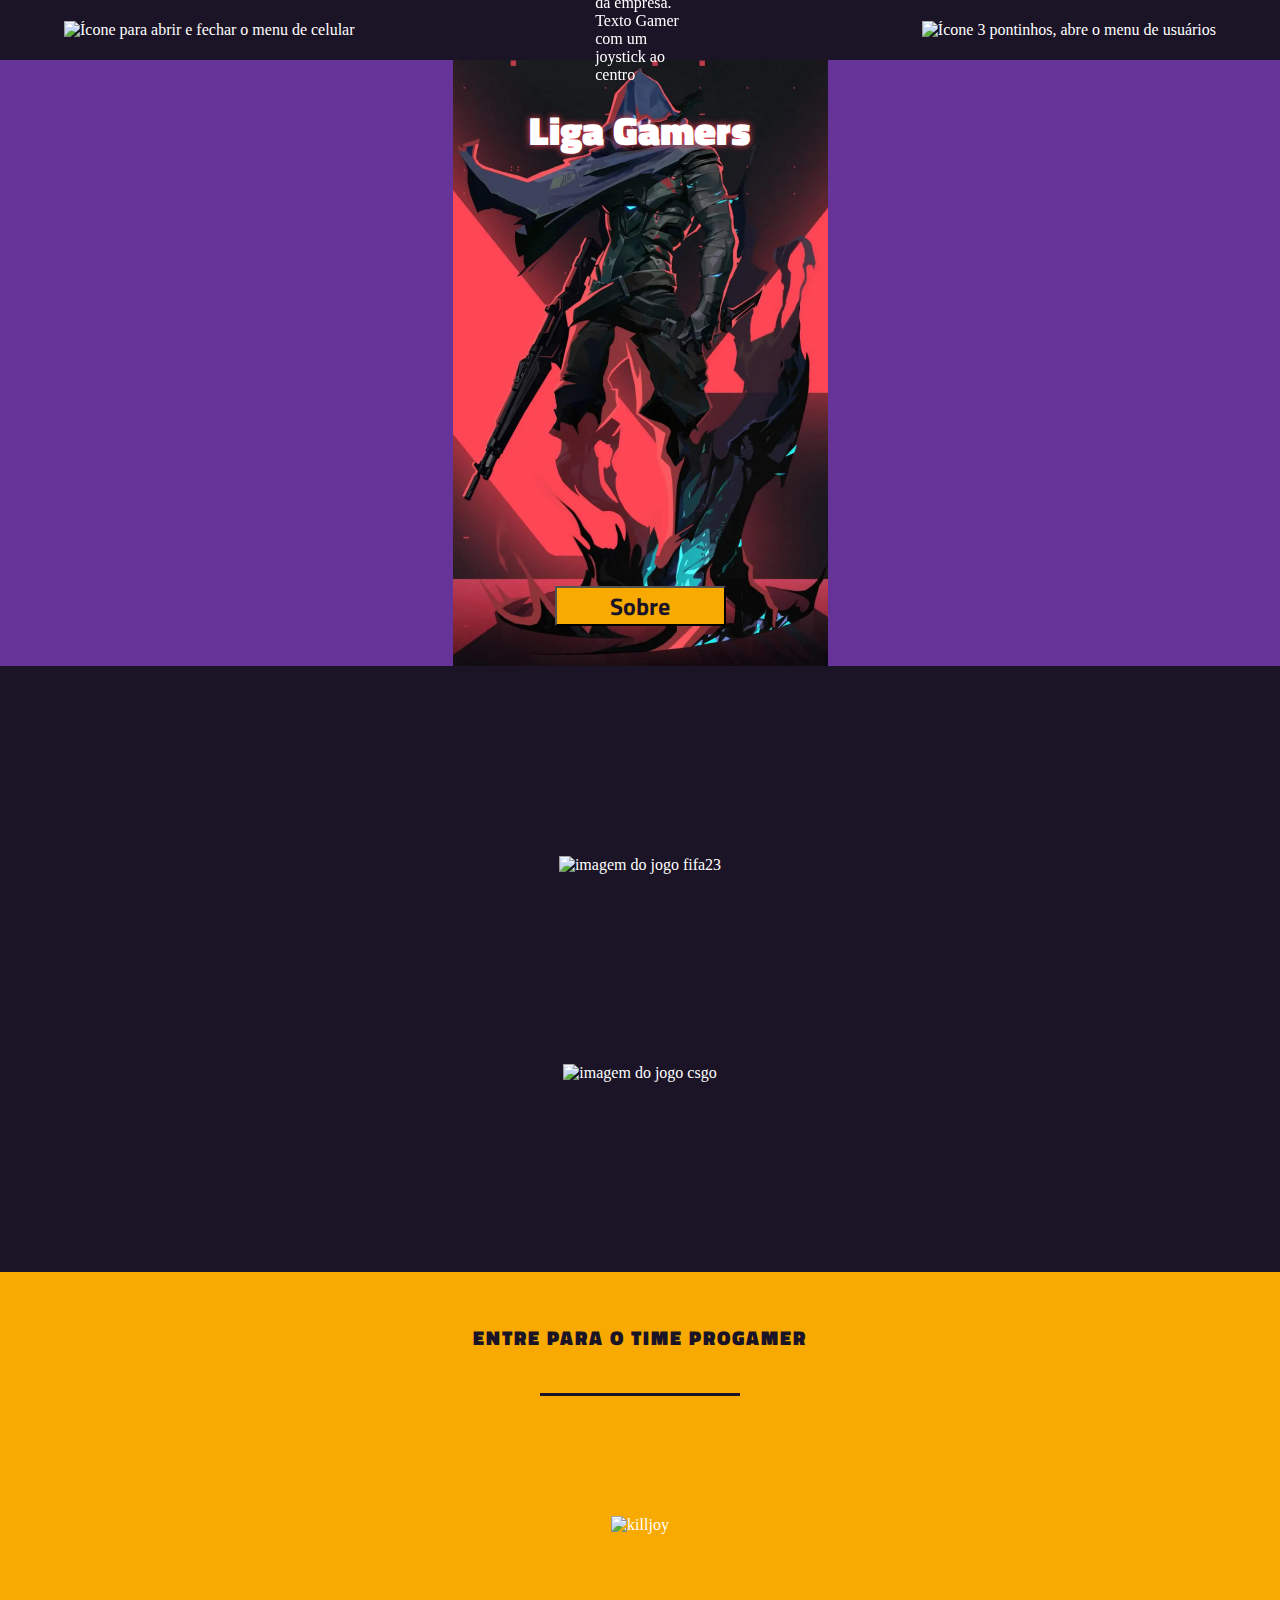
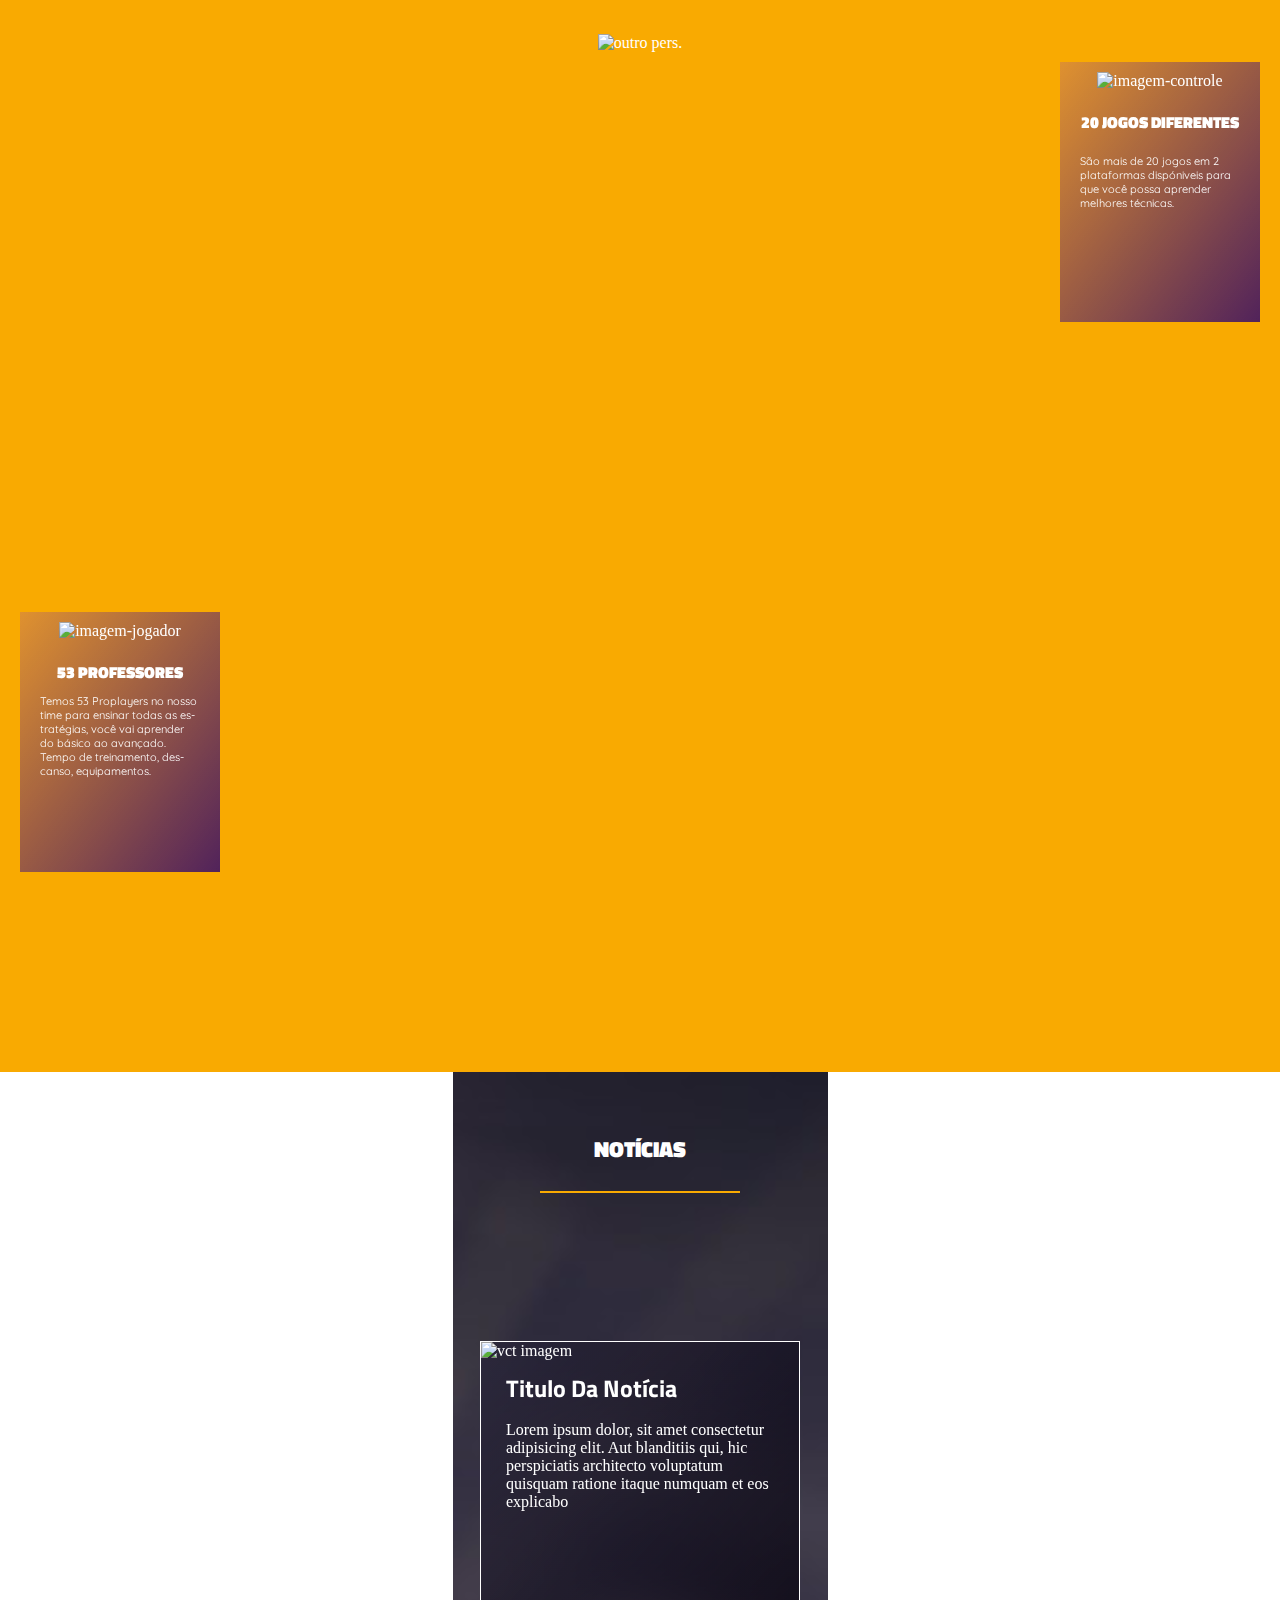
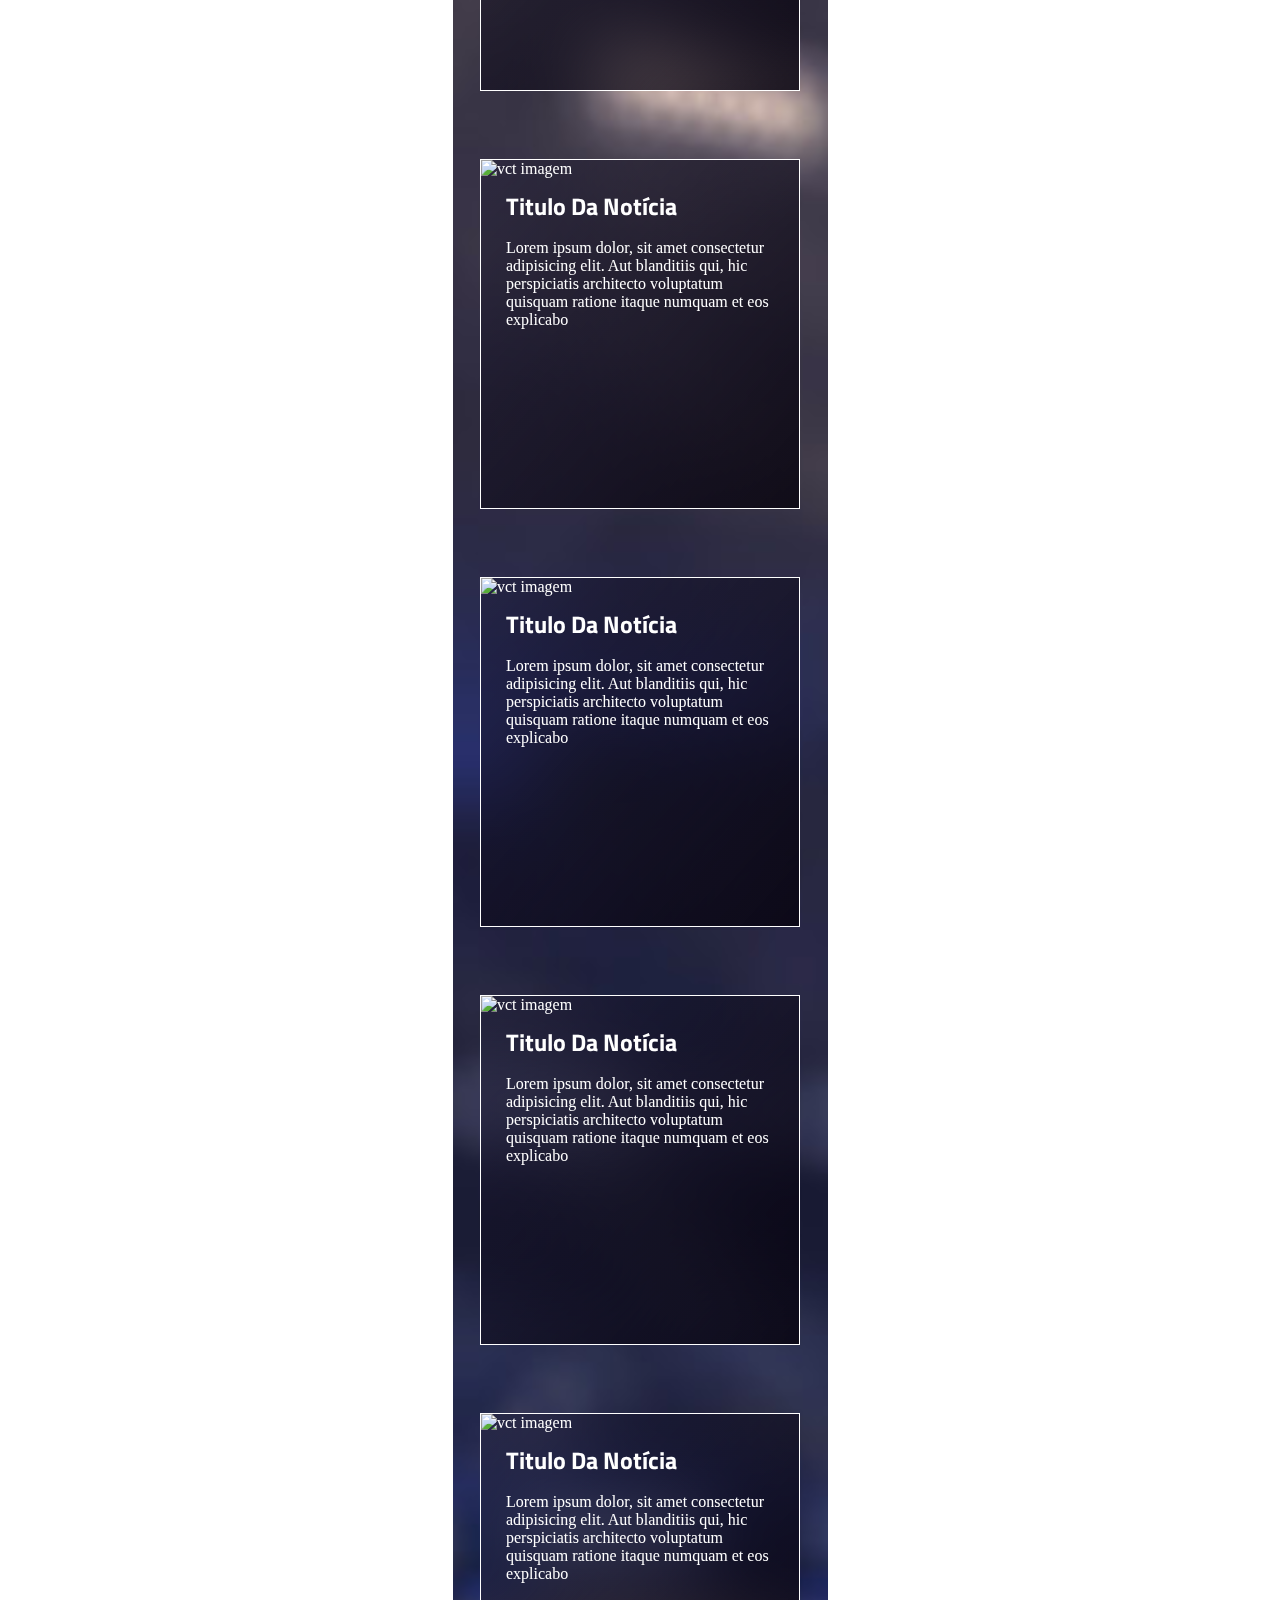
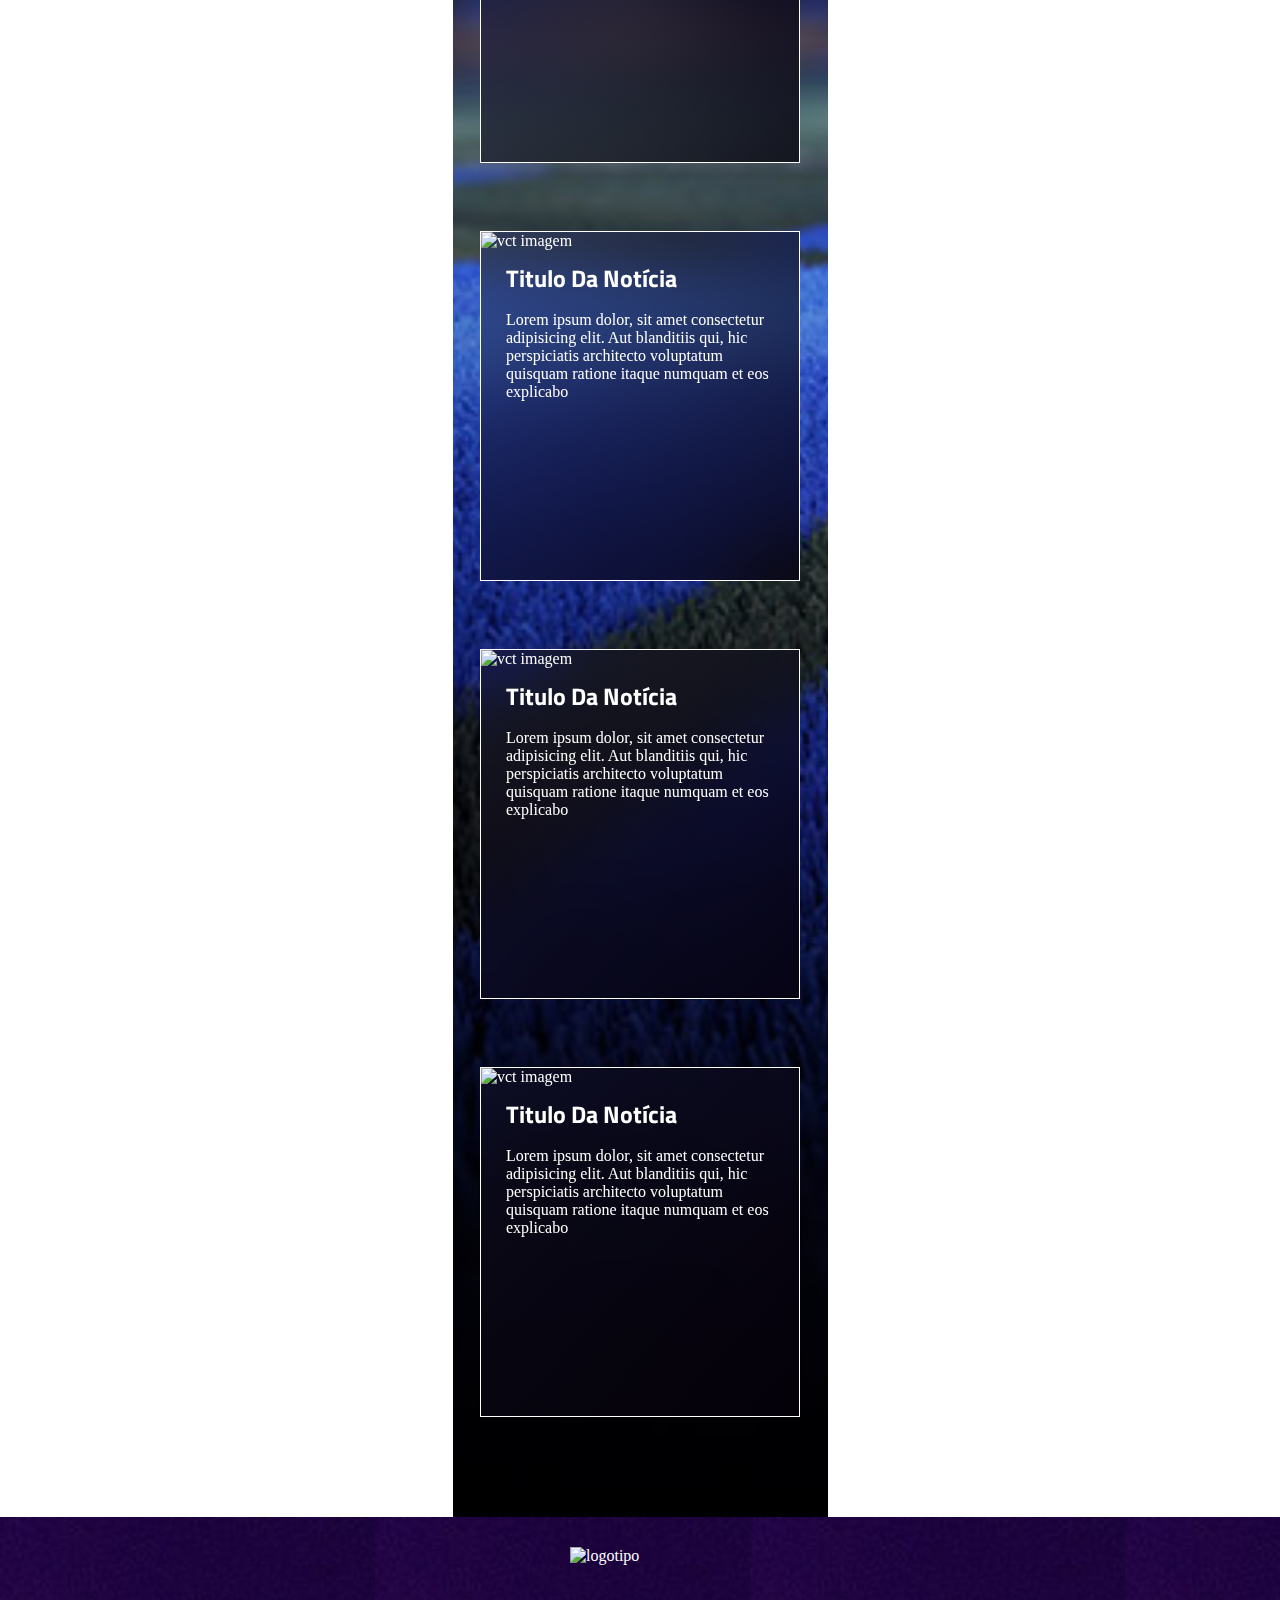
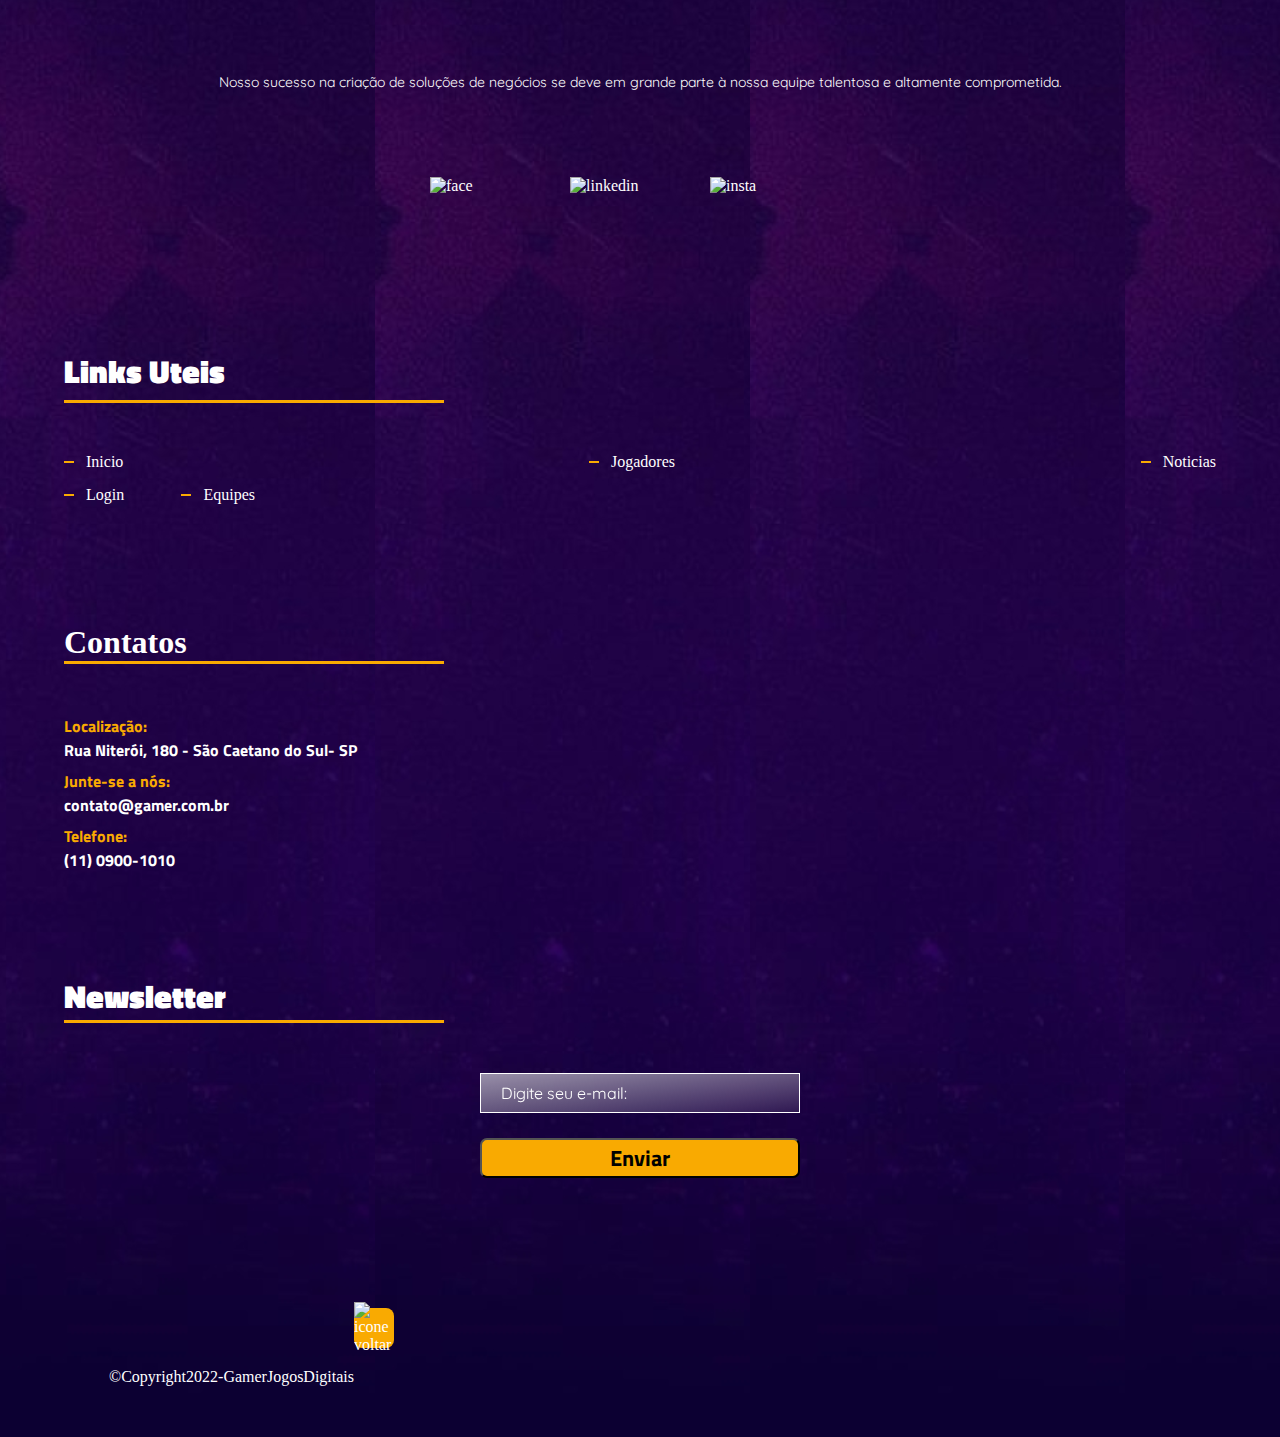
==== commit fa00bd5d: "quase pronto tela inicial mobile" ====
--- a/index.html
+++ b/index.html
@@ -5,7 +5,7 @@
     <meta charset="UTF-8">
     <meta http-equiv="X-UA-Compatible" content="IE=edge">
     <meta name="viewport" content="width=device-width, initial-scale=1.0">
-    <title>Projeto Gamer Manhã</title>
+    <title>Projeto Gamer</title>
     <link rel="stylesheet" href="css/style.css">
 </head>
 
@@ -17,24 +17,27 @@
             <div class="layout-grid alinhamento-between-center">
                 <div class="contatos">
                     <div class="phone">
-                        <img src="./assets/images/icone_telefone.svg" alt="Ícone de telefone">
+                        <img src="../Projeto-Gamer/assets/icons/icone_telefone.svg" alt="Ícone de telefone">
                         <span>(11) 0900-1010</span>
                     </div>
                     <div class="email">
-                        <img src="./assets/images/icone_email.svg" alt="Ícone de e-mail">
+                        <img src="../Projeto-Gamer/assets/icons/icone_email.svg" alt="Ícone de e-mail">
                         <span>contato@gamer.com.br</span>
                     </div>
                 </div>
 
                 <div class="midias-sociais">
                     <a href="">
-                        <img src="./assets/images/icone facebook.svg" alt="Imagem link do Facebook da empresa Gamer">
-                    </a>
-                    <a href="">
-                        <img src="./assets/images/icone linkedin.svg" alt="Imagem link do Linkedin da empresa Gamer">
-                    </a>
-                    <a href="">
-                        <img src="./assets/images/icone instagram.svg" alt="Imagem link do Instagram da empresa Gamer">
+                        <img src="../Projeto-Gamer/assets/icons/icone_facebook.svg"
+                            alt="Imagem link do Facebook da empresa Gamer">
+                    </a>
+                    <a href="">
+                        <img src="../Projeto-Gamer/assets/icons/icone_linkedin.svg"
+                            alt="Imagem link do Linkedin da empresa Gamer">
+                    </a>
+                    <a href="">
+                        <img src="../Projeto-Gamer/assets/icons/icone_instagram.svg"
+                            alt="Imagem link do Instagram da empresa Gamer">
                     </a>
                 </div>
             </div>
@@ -43,10 +46,10 @@
         <div class="header-bottom">
             <div class="layout-grid alinhamento-between-center">
                 <!-- menu hamburger -->
-                <img onclick="mostrarMenu()" src="./assets/images/Hamburguer.svg" class="menu-hamburger"
-                    alt="Ícone para abrir e fechar o menu de celular">
-
-                <img class="logo" src="./assets/images/logotipo-gamer.svg"
+                <img onclick="mostrarMenu()" src="../Projeto-Gamer/assets/icons/icone_hamburger.svg"
+                    class="menu-hamburger" alt="Ícone para abrir e fechar o menu de celular">
+
+                <img class="logo" src="../Projeto-Gamer/assets/images/logotipo-gamer.svg"
                     alt="Logotipo da empresa. Texto Gamer com um joystick ao centro">
 
                 <nav class="menu" id="menu">
@@ -58,44 +61,44 @@
                     <!-- visível apenas no mobile -->
 
                     <a class="phone">
-                        <img src="./assets/images/icone_telefone.svg"
+                        <img src="../Projeto-Gamer/assets/icons/icone_telefone.svg"
                             alt="Ícone de Telefone. Abre e fecha o menu principal, no celular">
                         <span>(11) 0900-1010</span>
                     </a>
                     <a class="email">
-                        <img src="./assets/images/icone_email.svg" alt="Ícone de e-mail">
+                        <img src="../Projeto-Gamer/assets/icons/icone_email.svg" alt="Ícone de e-mail">
                         <span>contato@gamer.com.br</span>
                     </a>
 
                     <div class="midias-sociais">
                         <a href="">
-                            <img src="./assets/images/icone facebook.svg"
+                            <img src="../Projeto-Gamer/assets/icons/icone_facebook.svg"
                                 alt="Imagem link do Facebook da empresa Gamer">
                         </a>
                         <a href="">
-                            <img src="./assets/images/icone linkedin.svg"
+                            <img src="../Projeto-Gamer/assets/icons/icone_linkedin.svg"
                                 alt="Imagem link do Linkedin da empresa Gamer">
                         </a>
                         <a href="">
-                            <img src="./assets/images/icone instagram.svg"
+                            <img src="../Projeto-Gamer/assets/icons/icone_instagram.svg"
                                 alt="Imagem link do Instagram da empresa Gamer">
                         </a>
                     </div>
                 </nav>
 
                 <!-- menu 3 pontinhos -->
-                <img onclick="mostrarUsuarios()" src="./assets/images/3 pontinhos.svg" class="menu-pontinhos"
-                    alt="Ícone 3 pontinhos, abre o menu de usuários">
-
-                <div class="menu-usuarios" id="menu-usuarios">
-                    <a href="">
-                        <img src="./assets/images/Icone usuario.svg" alt="Ícone de perfil">
-                    </a>
-                    <a href="">
-                        <img src="./assets/images/icone carrinho.svg" alt="Ícone de sacola">
-                    </a>
-                    <a href="">
-                        <img src="./assets/images/Icone Lupa.svg" alt="Ícone lupa de pesquisa">
+                <img onclick="mostrarUsuario()" src="../Projeto-Gamer/assets/icons/icone_3pontinhos.svg"
+                    class="menu-pontinhos" alt="Ícone 3 pontinhos, abre o menu de usuários">
+
+                <div class="menu-usuarios" id="usuario">
+                    <a href="">
+                        <img src="../Projeto-Gamer/assets/icons/icone_pessoa.svg" alt="Ícone de perfil">
+                    </a>
+                    <a href="">
+                        <img src="../Projeto-Gamer/assets/icons/icone_compras.svg" alt="Ícone de sacola">
+                    </a>
+                    <a href="">
+                        <img src="../Projeto-Gamer/assets/icons/Icone_pesquisa.svg" alt="Ícone lupa de pesquisa">
                     </a>
                 </div>
             </div>
@@ -108,112 +111,190 @@
             <button class="botao-sobre">Sobre</button>
         </section>
 
-        <section class="jogos layout-grid">
-            <img src="../projeto-gamer/assets/images/Fifa.png" alt="">
-            <img src="../projeto-gamer/assets/images/cs go.png" alt="">
+        <section class="sessao-sobre">
+            <img src="../Projeto-Gamer/assets/images/Card-FIFA (1).png" alt="imagem do jogo fifa23" id="fifa23">
+            <img src="../Projeto-Gamer/assets/images/Card-CS GO.png" alt="imagem do jogo csgo" id="csgo">
         </section>
-        <section class="time layout-grid">
-            <h2 class="entre">E N T R E P A R A O T IM E P R O G A M E R</h2>
-            <div id="linha"></div>
-            <img src="./assets/images/20 jogos diferentes.png" alt="">
-            <img src="./assets/images/53 professores.png" alt="">
+
+        <section class="sessao-info">
+            <article class="ajuste">
+                <h1 id="titulo">Entre para o time progamer</h1>
+                <div id="linha"></div>
+            </article>
+
+            <article>
+                <img src="../Projeto-Gamer/assets/images/kiljoy.png" alt="killjoy" id="personagem1">
+                <div id="box-jogos">
+                    <img src="../Projeto-Gamer/assets/images/controle.png" alt="imagem-controle">
+                    <h2>20 jogos diferentes</h2>
+                    <p>São mais de 20 jogos em 2 plataformas dispóniveis para que você possa aprender melhores
+                        técnicas.</p>
+                </div>
+            </article>
+
+            <article>
+                <img src="../Projeto-Gamer/assets/images/lp-gamer-home_0000s_0000s_0002_lol.png" alt="outro pers."
+                    id="personagem2">
+                <div id="box-professores">
+                    <img src="../Projeto-Gamer/assets/images/jogador.png" alt="imagem-jogador">
+                    <h2>53 professores</h2>
+                    <p>Temos 53 Proplayers no nosso time para ensinar todas as es- tratégias, você vai aprender do
+                        básico ao avançado.
+                        Tempo de treinamento, des- canso, equipamentos. </p>
+                </div>
+            </article>
+        </section>
+
+        <section class="sessao-noticias">
+            <article class="titulo-noticias">
+                <h1>notícias</h1>
+                <div id="linha2"></div>
+            </article>
+            <article class="box-noticia">
+                <img src="../Projeto-Gamer/assets/images/VCT-eSports 1.png" alt="vct imagem">
+                <h2>Titulo Da Notícia</h2>
+                <p>Lorem ipsum dolor, sit amet consectetur adipisicing elit. Aut blanditiis qui, hic perspiciatis
+                    architecto voluptatum quisquam ratione itaque numquam et eos explicabo </p>
+            </article>
+            <article class="box-noticia">
+                <img src="../Projeto-Gamer/assets/images/loud camp.png" alt="vct imagem">
+                <h2>Titulo Da Notícia</h2>
+                <p>Lorem ipsum dolor, sit amet consectetur adipisicing elit. Aut blanditiis qui, hic perspiciatis
+                    architecto voluptatum quisquam ratione itaque numquam et eos explicabo </p>
+            </article>
+            <article class="box-noticia">
+                <img src="../Projeto-Gamer/assets/images/VCT-eSports.png" alt="vct imagem">
+                <h2>Titulo Da Notícia</h2>
+                <p>Lorem ipsum dolor, sit amet consectetur adipisicing elit. Aut blanditiis qui, hic perspiciatis
+                    architecto voluptatum quisquam ratione itaque numquam et eos explicabo </p>
+            </article>
+            <article class="box-noticia">
+                <img src="../Projeto-Gamer/assets/images/campeao.png" alt="vct imagem">
+                <h2>Titulo Da Notícia</h2>
+                <p>Lorem ipsum dolor, sit amet consectetur adipisicing elit. Aut blanditiis qui, hic perspiciatis
+                    architecto voluptatum quisquam ratione itaque numquam et eos explicabo </p>
+            </article>
+            <article class="box-noticia">
+                <img src="../Projeto-Gamer/assets/images/VCT-eSports.png" alt="vct imagem">
+                <h2>Titulo Da Notícia</h2>
+                <p>Lorem ipsum dolor, sit amet consectetur adipisicing elit. Aut blanditiis qui, hic perspiciatis
+                    architecto voluptatum quisquam ratione itaque numquam et eos explicabo </p>
+            </article>
+            <article class="box-noticia">
+                <img src="../Projeto-Gamer/assets/images/VCT-eSports 1.png" alt="vct imagem">
+                <h2>Titulo Da Notícia</h2>
+                <p>Lorem ipsum dolor, sit amet consectetur adipisicing elit. Aut blanditiis qui, hic perspiciatis
+                    architecto voluptatum quisquam ratione itaque numquam et eos explicabo </p>
+            </article>
+            <article class="box-noticia">
+                <img src="../Projeto-Gamer/assets/images/loud camp.png" alt="vct imagem">
+                <h2>Titulo Da Notícia</h2>
+                <p>Lorem ipsum dolor, sit amet consectetur adipisicing elit. Aut blanditiis qui, hic perspiciatis
+                    architecto voluptatum quisquam ratione itaque numquam et eos explicabo </p>
+            </article>
+            <article class="box-noticia">
+                <img src="../Projeto-Gamer/assets/images/VCT-eSports 1.png" alt="vct imagem">
+                <h2>Titulo Da Notícia</h2>
+                <p>Lorem ipsum dolor, sit amet consectetur adipisicing elit. Aut blanditiis qui, hic perspiciatis
+                    architecto voluptatum quisquam ratione itaque numquam et eos explicabo </p>
+            </article>
+
         </section>
     </main>
 
     <footer>
-        <div class="layout-grid footer-top">
-            <div id="sobre">
-                <img src="./assets/images/logotipo-gamer.svg" alt="">
-                <p>Lorem ipsum, dolor sit amet consectetur adipisicing elit. Officia tempora nulla, labore quo maiores
-                    nemo obcaecati voluptatibus culpa iure hic, quod illo. Itaque reiciendis possimus earum debitis
-                    commodi atque? Tempora?</p>
-
-                <!--exportar as imagens do figma!  -->
-                <div id="midias-sociais-footer">
-                    <a href="">
-                        <img src="./assets/images/icone_facebook_footer.svg" alt="icone do facebook">
-                    </a>
-                    <a href="">
-                        <img src="./assets/images/icone_linkedin_footer.svg" alt="icone do linkedin">
-                    </a>
-                    <a href="">
-                        <img src="./assets/images/icone_intagram_footer.svg" alt="icone do instagram">
-                    </a>
-
-
-                </div>
-            </div>
-            <div id="links-uteis">
-                <div class="titulo-uteis">
-                    <h3>Links Úteis</h3>
-                    <hr>
-                </div>
-                <ul class="menu-footer">
-                    <li>
-                        <a href="">Inicio</a>
-                    </li>
-                    <li>
-                        <a href="">Jogadores</a>
-                    </li>
-                    <li>
-                        <a href="">Equipes</a>
-                    </li>
-                    <li>
-                        <a href="">Notícias</a>
-                    </li>
-                    <li>
-                        <a href="">Login</a>
-                    </li>
-                </ul>
-            </div>
-            <div id="contatos">
-                <div class="titulos-footer">
-                    <h3>Contatos</h3>
-                    <hr>
-                    <p>
-                        <span class="contatos-titulo">Localização</span>
-                        Rua Niterói, 180 - São Caetano Do Sul - SP
-                    </p>
-
-                    <p>
-                        <span class="contatos-titulo">Junte-se a nós</span>
-                        contato@gamer.com.br
-                    </p>
-
-                    <p>
-                        <span class="contatos-titulo">Telefone</span>
-                        (11) 0900-1010
-                    </p>
-
-                </div>
-            </div>
-            <div id="newsletter">
-                <div class="titulos-footer">
-                    <h3>Newsletter</h3>
-                    <hr>
-                </div>
-                <form action="" class="frm-news">
-                    <input type="email" placeholder="Digite seu e-mail">
-                    <button>Enviar</button>
-                </form>
-            </div>
+        <div class="layout-grid">
+                    <!-- PARTE DE CIMA DO FOOTER  -->
+            <div class="parte1">
+                <img src="../Projeto-Gamer/assets/images/logotipo-gamer.svg" alt="logotipo" id="logofooter">
+                <p>Nosso sucesso na criação de soluções de negócios se deve em grande parte à nossa equipe talentosa e
+                    altamente comprometida.</p>
+                <div id="redes-sociais">
+                    <img src="../Projeto-Gamer/assets/icons/icone_facebook.svg" alt="face">
+                    <img src="../Projeto-Gamer/assets/icons/icone_linkedin.svg" alt="linkedin">
+                    <img src="../Projeto-Gamer/assets/icons/icone_instagram.svg" alt="insta">
+                </div>
+            </div>
+
+                <!-- LINKS UTEIS  -->
+            <div class="parte2">
+                <h1>Links Uteis</h1>
+                <div class="linhafooter"></div>
+                <div class="alinhar-links">
+                    <div class="alinhamento">
+                        <div class="linhas"></div>
+                        <p>Inicio</p>
+                    </div>
+
+                    <div class="alinhamento">
+                        <div class="linhas"></div>
+                        <p>Jogadores</p>
+                    </div>
+
+                    <div class="alinhamento">
+                        <div class="linhas"></div>
+                        <p>Noticias</p>
+                    </div>
+                </div>
+
+                <div class="alinhar-links2">
+                    <div class="alinhamento">
+                        <div class="linhas"></div>
+                        <p>Login</p>
+                    </div>
+
+                    <div class="alinhamento">
+                        <div class="linhas"></div>
+                        <p>Equipes</p>
+                    </div>
+                </div>
+
+            </div>
+            
+                 <!-- CONTATOS  -->
+            <div class="parte3">
+                <h1>Contatos</h1>
+                <div class="linhafooter"></div>
+                <div class="contatos-info">
+                    <p class="amarelo">Localização:</p>
+                    <p>Rua Niterói, 180 - São Caetano do Sul- SP</p>
+                    <p class="amarelo espaco">Junte-se a nós:</p>
+                    <p>contato@gamer.com.br</p>
+                    <p class="amarelo espaco">Telefone:</p>
+                    <p>(11) 0900-1010</p>
+                </div>
+            </div>
+ 
+              <!-- NEWSLETTER  -->
+            <div class="parte4">
+                <h1>Newsletter</h1>
+                <div class="linhafooter"></div>
+                 <div class="caixas-newsletter">
+                    <div id="box-email"> <p>Digite seu e-mail:</p></div>
+                    <button id="box-enviar"> <p>Enviar</p> </button>
+                </div>
+                    <div id="box-voltar"><img src="./assets/icons/Vector.svg" alt="icone voltar"></div>
+                    <p class="ultima-frase">©Copyright2022-GamerJogosDigitais</p>
+            </div>
+
         </div>
-        <div class="layout-grid footer-bottom">
-            <p id="rights">Todos os direitos reservados</p>
-        </div>    <!-- fim da footer top -->
-
-        <img src="./assets/images/Botao_voltar_ao_topo.svg"
-            alt="Ícone com seta para cima, clique para voltar ao topo da página">
     </footer>
 
     <script>
         function mostrarMenu() {
             document.getElementById("menu").classList.toggle("mostrar-menu");
         }
-        function mostrarUsuarios() {
-            document.getElementById("menu-usuarios").classList.toggle("mostrar-usuarios");
+
+        function mostrarUsuario() {
+            document.getElementById("usuario").classList.toggle("mostrar-usuario")
         }
+
     </script>
+
+
+
+
+
 </body>
 
 </html>--- a/css/style.css
+++ b/css/style.css
@@ -10,6 +10,7 @@
     font-family: TitilliumWeb-Bold;
     src: url(../assets/fonts/Titillium_Web/TitilliumWeb-Bold.ttf);
 }
+
 
 /* INTER */
 @font-face {
@@ -17,10 +18,10 @@
     src: url(../assets/fonts/Inter/Inter-VariableFont_slnt\,wght.ttf);
 }
 
-/* quicksand */
+/* QUICKSAND */
 @font-face {
     font-family: Quicksand;
-    src: url(../assets/fonts/Quicksand/Quicksand-VariableFont_wght.ttf);
+    src: url(../assets/fonts/Quicksand/static/Quicksand-Regular.ttf);
 }
 
 * {
@@ -34,12 +35,17 @@
 }
 
 /* Classes genéricas */
+
 .mostrar-menu {
     left: 0 !important;
 }
 
+.mostrar-usuario {
+    right: 20px !important;
+}
 
 .layout-grid {
+    /* border: 1px solid salmon; */
     width: 90%;
     height: 100%;
     margin: 0 auto;
@@ -79,6 +85,7 @@
 
 header .header-bottom img.logo {
     width: 86px;
+    /* transform: rotate(-5deg); */
 }
 
 header .header-bottom nav {
@@ -91,9 +98,15 @@
     display: flex;
     flex-direction: column;
     justify-content: space-between;
+    padding-bottom: 20px;
     background-image: linear-gradient(to right bottom, rgba(27, 20, 38, 0.7), rgba(27, 20, 38, 0.4));
     backdrop-filter: blur(45px);
-    transition: 0.8s;
+
+    transition: left 0.8s;
+}
+
+.mostrar-menu {
+    left: 0 !important;
 }
 
 /* somente links "filhos diretos" */
@@ -106,58 +119,40 @@
     text-align: center;
     text-decoration: none;
     border-bottom: 2px solid #F9AA01;
-    display: flex;
-    justify-content: center;
-    align-items: center;
-}
-
-header .header-bottom nav>a:hover {
-    border-bottom: #F9AA01;
+}
+
+header .header-bottom nav>a {
+    /* background-color: #F9AA01; */
 }
 
 header .header-bottom nav>a:last-of-type {
     border-bottom: none;
 }
 
-/* ícone de mídias sociais possibilidade position 
+
+
 header .header-bottom nav .midias-sociais {
-    position: absolute;
-    bottom: 20px;
-    left: calc(50% - 100px);
-    border: 1px solid red;
-    width: 200px;
-    height: 40px;
-    display: flex;
-    justify-content: space-between;
-    align-items: center;
-}
-*/
-
-header .header-bottom nav .midias-sociais {
+    /* */
     display: flex;
     justify-content: center;
+    gap: 50px;
     /* gap é o espaçamento entre os elementos, funciona em linha e também em coluna. */
-    gap: 50px;
-}
-
-header .header-bottom .menu-usuarios {
+}
+
+header .menu-usuarios {
     position: fixed;
     top: 60px;
     right: -20vw;
+    width: 20vw;
     height: 180px;
-    width: 20vw;
+    display: flex;
+    flex-direction: column;
+    justify-content: space-around;
+    align-items: center;
     background-image: linear-gradient(to right bottom, rgba(27, 20, 38, 0.7), rgba(27, 20, 38, 0.4));
-    transition: 0.6s;
-
-    display: flex;
-    flex-direction: column;
-    justify-content: space-around;
-    align-items: center;
-
-}
-
-.mostrar-usuario {
-    right: 0 !important;
+    backdrop-filter: blur(45px);
+
+    transition: 0.8s;
 }
 
 /* MAIN */
@@ -165,273 +160,370 @@
     margin-top: 60px;
 }
 
-/* Banner */
+
+/* BANNER */
 .banner {
     width: 100%;
     height: 606px;
-    padding: 10px 0;
+    padding: 40px 0;
+    display: flex;
+    flex-direction: column;
+    justify-content: space-between;
+    align-items: center;
+    background-color: rebeccapurple;
     background-image: url(../assets/images/valorant-pergunte-3-scaled\ 1.png);
     background-size: contain;
     background-repeat: no-repeat;
     background-position: bottom;
-    display: flex;
-    flex-direction: column;
-    justify-content: space-between;
-    align-items: center;
-
-}
-
-main .banner h1 {
-    font-family: TitilliumWeb-Black;
-    font-size: 48px;
+
+}
+
+.banner h1 {
+    font-family: TitilliumWeb-Black;
+    font-size: 40px;
     text-shadow: 0 0 7px #FD4255;
-
-}
-
-main .botao-sobre {
-    background-color: #F9AA01;
+}
+
+.banner .botao-sobre {
+    width: 171px;
     height: 40px;
-    width: 171px;
     display: flex;
     justify-content: center;
     align-items: center;
+    background-color: #F9AA01;
     color: #1B1426;
     text-decoration: none;
+    font-family: TitilliumWeb-Bold;
     font-size: 24px;
-    font-family: TitilliumWeb-Bold;
-    margin-bottom: 60px;
-    border-radius: 8px;
-}
-
-main .jogos {
-    background-color: #1B1426;
+}
+
+.sessao-sobre {
     width: 100%;
     height: 606px;
-    display: flex;
-    justify-content: space-around;
-    flex-direction: column;
-    align-items: center;
-}
-
-main .info {
+    background-color: #1B1426;
+    display: flex;
+    flex-direction: column;
+    justify-content: space-evenly;
+    align-items: center;
+}
+
+.sessao-info {
     width: 100%;
-    height: 1600px;
-    background-color: #F9AA01;
-    display: flex;
-    justify-content: space-around;
-    flex-direction: column;
-    align-items: center;
-}
-
-main .titulo h2 {
-    color: #1B1426;
-    font-family: TitilliumWeb-Black;
-    font-size: 18px;
+    height: 1400px;
+    background-color: #F9AA01;
+    display: flex;
+    flex-direction: column;
+    /* justify-content: space-evenly; */
+    align-items: center;
+    position: relative;
+}
+
+.sessao-info .ajuste {
+    display: flex;
+    flex-direction: column;
+    align-items: center;
+    margin-top: 50px;
 }
 
 #linha {
     width: 200px;
-    height: 2px;
+    height: 3px;
     background-color: #1B1426;
-}
-
-main .titulo {
-    display: flex;
-    flex-direction: column;
-    align-items: center;
-    gap: 30px;
+    margin-top: 40px;
+
+}
+
+#titulo {
+    color: #1B1426;
+    font-family: TitilliumWeb-Black;
+    font-size: 20px;
+    text-transform: uppercase;
+    letter-spacing: 2px;
+}
+
+#personagem1 {
+    width: 80vw;
+    height: 450px;
+    margin-top: 120px;
+}
+
+#personagem2 {
+    width: 80vw;
+    height: 450px;
+    margin-top: 100px;
+}
+
+.sessao-info #box-jogos {
+    width: 200px;
+    height: 260px;
+    display: flex;
+    flex-direction: column;
+    align-items: center;
+    position: absolute;
+    right: 20px;
+    bottom: 750px;
+    background-image: linear-gradient(to right bottom, rgba(122, 49, 236, 0.2), rgba(47, 7, 109, 0.83));
+    backdrop-filter: blur(25px);
+    padding: 10px 20px;
+
+}
+
+.sessao-info #box-jogos h2 {
+    font-family: TitilliumWeb-Black;
+    font-size: 16px;
+    text-transform: uppercase;
+    margin-top: 20px;
+
+
+}
+
+.sessao-info #box-jogos p {
+    font-family: Quicksand;
+    font-size: 11px;
+    margin-top: 20px;
+}
+
+.sessao-info #box-professores {
+    width: 200px;
+    height: 260px;
+    display: flex;
+    flex-direction: column;
+    align-items: center;
+    position: absolute;
+    left: 20px;
+    bottom: 200px;
+    background-image: linear-gradient(to right bottom, rgba(122, 49, 236, 0.2), rgba(47, 7, 109, 0.83));
+    backdrop-filter: blur(25px);
+    padding: 10px 20px;
+}
+
+.sessao-info #box-professores h2 {
+    font-family: TitilliumWeb-Black;
+    font-size: 16px;
+    text-transform: uppercase;
+    margin-top: 20px;
+}
+
+.sessao-info #box-professores p {
+    font-family: Quicksand;
+    font-size: 11px;
+    margin-top: 10px;
+}
+
+
+.sessao-noticias {
+    background-image: url(../assets/images/backgrund_notícias.svg);
+    background-repeat: no-repeat;
+    background-position: bottom;
+    width: 100vw;
+    height: 3645px;
+    display: flex;
+    flex-direction: column;
+    align-items: center;
+    justify-content: space-between;
+    padding-bottom: 100px;
+
+}
+
+.sessao-noticias .titulo-noticias {
+    display: flex;
+    flex-direction: column;
+    align-items: center;
+    padding-top: 60px;
+    padding-bottom: 80px;
+}
+
+.sessao-noticias .titulo-noticias h1 {
+    text-transform: uppercase;
+    font-size: 22px;
+    font-family: TitilliumWeb-Black;
 }
 
 #linha2 {
     width: 200px;
     height: 2px;
     background-color: #F9AA01;
-}
-
-main .titulo-noticia {
-    display: flex;
-    flex-direction: column;
-    align-items: center;
-    gap: 30px;
-}
-
-main .noticias {
+    margin-top: 25px;
+}
+
+.sessao-noticias .box-noticia {
+    width: 320px;
+    height: 350px;
+    border: 1px solid white;
+    display: flex;
+    flex-direction: column;
+    background-image: linear-gradient(to right bottom, rgba(29, 26, 52, 0.34), rgba(5, 1, 12, 0.79));
+    backdrop-filter: blur(30px);
+}
+
+.sessao-noticias .box-noticia h2 {
+    font-family: TitilliumWeb-Bold;
+    padding-top: 10px;
+    padding-left: 25px;
+}
+
+.sessao-noticias .box-noticia p {
+    padding: 15px 25px;
+}
+
+
+/* FOOTER */
+
+footer {
+    background-image: url(../assets/images/backgroung_footer.svg);
     width: 100%;
-    height: 4300px;
-    background-image: url(../assets/images/backgrund_notícias.png);
-}
-
-main .noticias h3 {
-    font-family: TitilliumWeb-Black;
-    font-size: 18px;
-    margin-top: 50px;
-}
-.time {
-    display: flex;
-    
-    background-color:#F9AA01
-    
-}
- /* Footer */
-footer {
-    padding-top: 60px;
-    padding-bottom: 30px;
-    box-shadow: inset 0 30px 60px black;
-    background-image: url(../assets/images/backgroung_footer.png);
-    background-position: top;
-    background-size: contain;
-}
-
-footer #sobre {
-    width: 100%;
-    height: 304px;
-    display: flex;
-    flex-direction: column;
-    justify-content: space-between;
-    align-items: center;
-
-}
-footer #sobre > img {width: 110px; }
-
-footer #sobre p {
+    height: 1520px;
+}
+
+footer .parte1 {
+    /* border: 1px solid red; */
+    height: 300px;
+    display: flex;
+    flex-direction: column;
+    align-items: center;
+    justify-content: space-between;
+    padding-top: 30px;
+}
+
+footer .parte1 img {
+    width: 140px;
+    height: 40px;
+
+}
+
+footer .parte1 p {
     font-family: Quicksand;
-    font-weight: 400;
     font-size: 14px;
 }
 
-footer #midias-sociais-footer{
-    width: 100%;
-    display: flex;
+footer #redes-sociais {
+    display: flex;
+    justify-content: space-around;
+
+
+}
+
+footer .parte2 {
+    padding-top: 130px;
+}
+
+footer .parte2 h1 {
+    padding-bottom: 5px;
+    font-family: TitilliumWeb-Black;
+}
+
+footer .linhafooter {
+    width: 33%;
+    height: 3px;
+    background-color: #F9AA01;
+    margin-bottom: 50px;
+
+}
+
+footer .linhas {
+    background-color: #F9AA01;
+    height: 2px;
+    width: 10px;
+}
+
+footer .parte2 .alinhamento {
+    display: flex;
+    flex-direction: row;
+    align-items: center;
+    gap: 12px;
+
+}
+
+footer .alinhar-links {
+    display: flex;
+    flex-direction: row;
+    justify-content: space-between;
+}
+
+footer .alinhar-links2 {
+    display: flex;
+    flex-direction: row;
+    justify-content: space-between;
+    width: 191px;
+    padding-top: 15px;
+    padding-bottom: 120px;
+}
+
+
+footer .contatos-info {
+    font-family: TitilliumWeb-Bold;
+
+
+}
+
+footer .contatos-info .amarelo {
+    color: #F9AA01;
+
+}
+
+footer .contatos-info .espaco {
+    padding-top: 7px;
+}
+
+footer .parte4 h1 {
+    padding-top: 100px;
+    font-family: TitilliumWeb-Black;
+}
+
+footer #box-email {
+    width: 320px;
+    height: 40px;
+    border: 1px solid #ffffff;
+    display: flex;
+    align-items: center;
+    background-image: linear-gradient(to right bottom, rgba(239, 239, 239, 0.6), rgba(239, 239, 239, 0.1));
+    backdrop-filter: blur(30px);
+}
+
+footer #box-email p {
+    padding-left: 20px;
+    font-family: Quicksand;
+}
+
+footer #box-enviar {
+    width: 320px;
+    height: 40px;
+    display: flex;
+    align-items: center;
     justify-content: center;
-    gap: 25px;
-}
-
-/* Tablets >= 768px*/
-@media screen and (min-width: 768px) {}
-
-/* Desktops >= 1200px*/
-@media screen and (min-width: 1200px) {
-    .layout-grid {
-        width: 100%;
-        max-width: 1200px;
-        /* border: 3px dotted yellowgreen; */
-    }
-
-    /* HEADER  */
-    header {
-        position: static;
-        height: 140px;
-    }
-
-    /* Header Top */
-    header .header-top {
-        /* block é o valor default da maioria dos elementos */
-        display: block;
-        height: 50px;
-        border-bottom: 2px solid #F9AA01;
-    }
-
-    header .header-top .contatos {
-        width: 415px;
-        display: flex;
-        justify-content: space-between;
-
-        font-family: Inter;
-        font-size: 14px;
-        font-weight: 400;
-
-        /* border: 2px solid white; */
-    }
-
-    header .header-top .contatos > div {
-        display: flex;
-        justify-content: space-between;
-        align-items: center;
-        gap: 10px;
-        /* border: 1px solid yellow; */
-    }
-
-    header .header-top .midias-sociais {
-        width: 120px;
-        display: flex;
-        justify-content: space-between;
-        align-items: center;
-        /* border: 2px solid white; */
-    }
-
-    /* Esconde elementos desnecessários */
-    header .menu-hamburger,
-    header .menu-pontinhos,
-    header .header-bottom nav .phone,
-    header .header-bottom nav .email,
-    header .header-bottom nav .midias-sociais {
-        display: none;
-    }
-
-    /* Header Bottom */
-    header .header-bottom {
-        height: 90px;
-    }
-
-    header .header-bottom img.logo {
-        width: 200px;
-    }
-
-    header .header-bottom nav {
-        position: static;
-        width: 440px;
-        height: 50px;
-        padding: 0;
-        flex-direction: row;
-        align-items: center;
-        /* background-color: red; */
-    }
-
-    header .header-bottom nav>a {
-        border: none;
-        font-size: 14px;
-    }
-
-    header .header-bottom nav>a:hover {
-        background-color: transparent;
-        color: #F9AA01;
-    }
-
-    header .header-bottom .menu-usuarios {
-        position: static;
-        flex-direction: row;
-        justify-content: space-between;
-        width: 120px;
-        height: auto;
-        background-color: transparent;
-    }
-
-    /* MAIN */
-    main {
-        margin-top: 0;
-    }
-
-    /* Banner */
-    main .banner {
-        height: 722px;
-        /* alterar a imagem de fundo */
-        background-image: url(../assets/images/Banner_background_1.png);
-        background-size: cover;
-        background-position: top;
-
-    }
-    
-    main .banner h1 {
-        font-size: 80px;
-    }
-
-    /* Sessão de Jogos */
-    main .jogos {
-        height: 500px;
-    }
-    main .jogos .jogos-flex {
-        flex-direction: row;
-    }
-
-
-   
+    background-color: #F9AA01;
+    border-radius: 7px;
+}
+
+footer #box-enviar p {
+    font-family: TitilliumWeb-Bold;
+    font-size: 22px;
+    color: black;
+}
+
+footer .caixas-newsletter {
+    display: flex;
+    flex-direction: column;
+    justify-content: space-between;
+    align-items: center;
+    /* border: 1px solid red; */
+    height: 105px;
+}
+
+footer #box-voltar {
+    width: 40px;
+    height: 40px;
+    background-color: #F9AA01;
+    display: flex;
+    justify-content: center;
+    align-items: center;
+    position: relative;
+    left: 290px;
+    top: 130px;
+    border-radius: 8px;
+}
+
+footer .ultima-frase {
+    padding-top: 150px;
+    padding-left: 45px
+}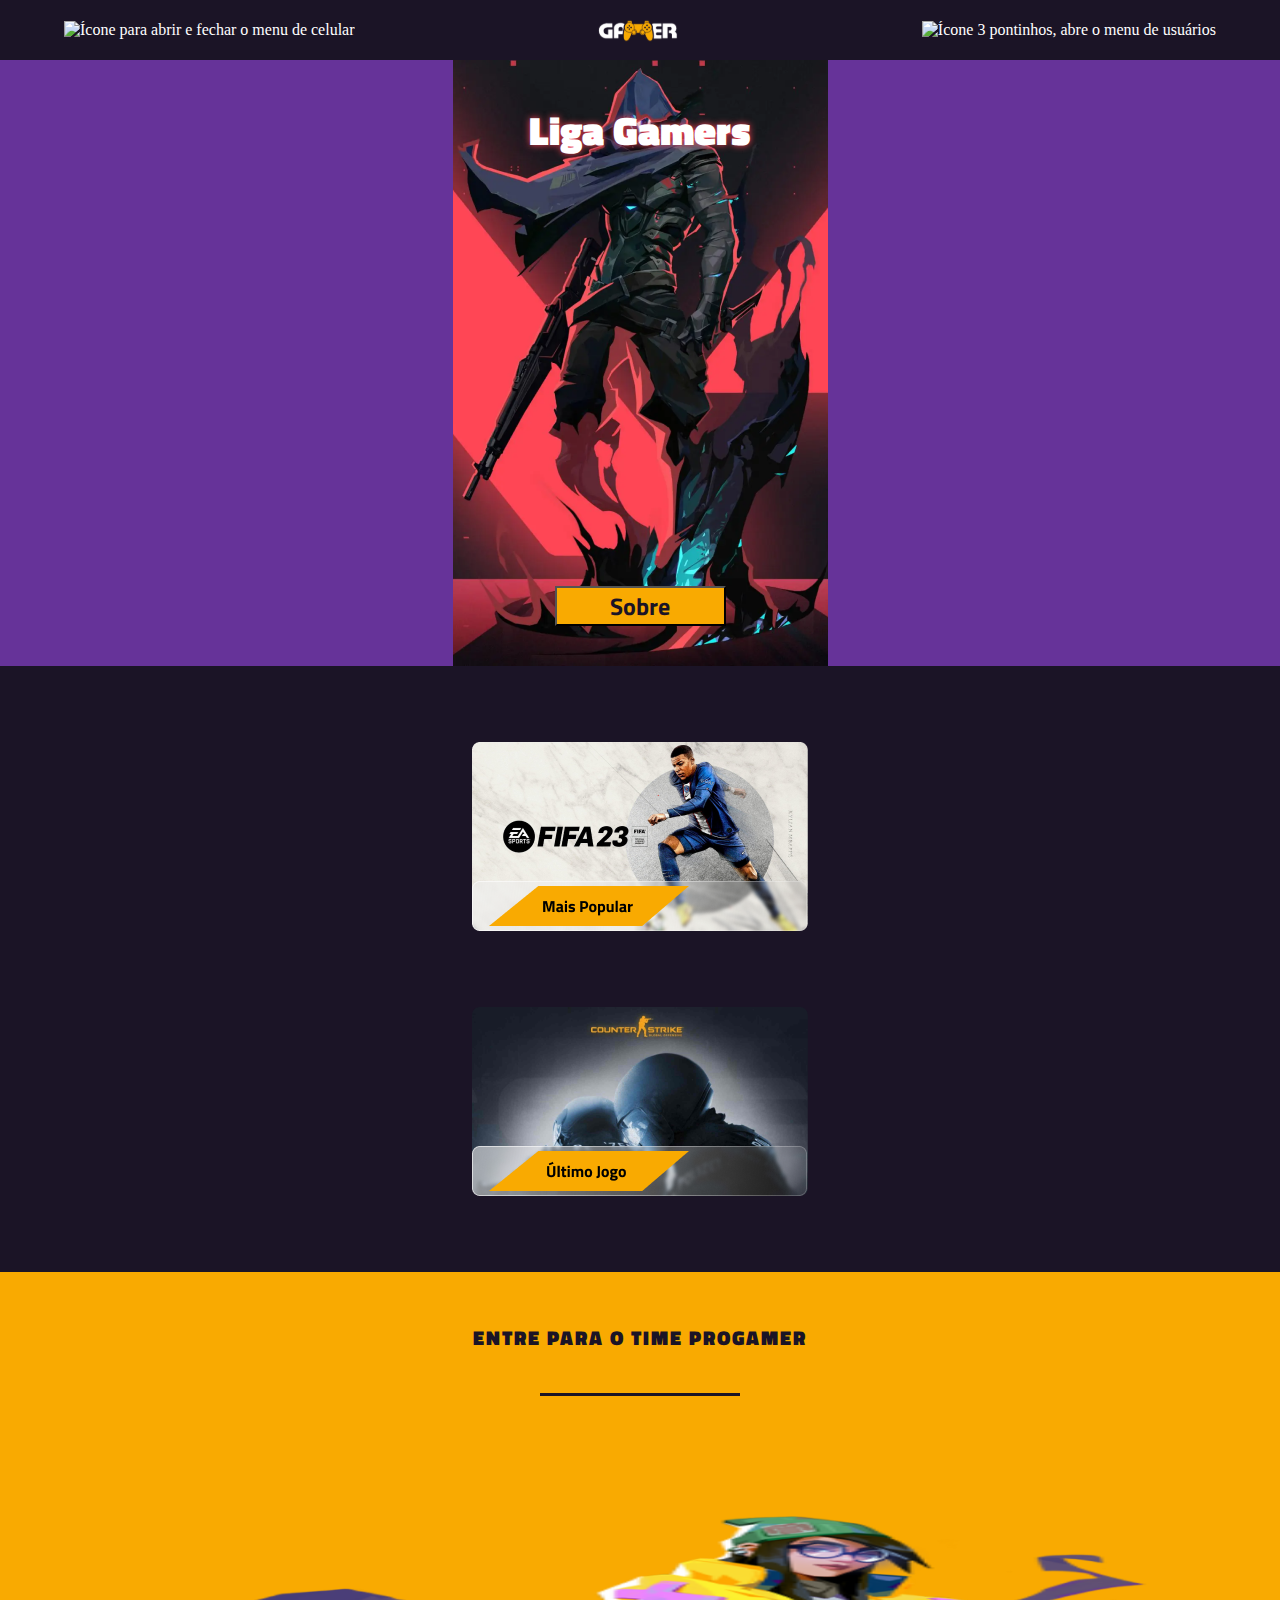
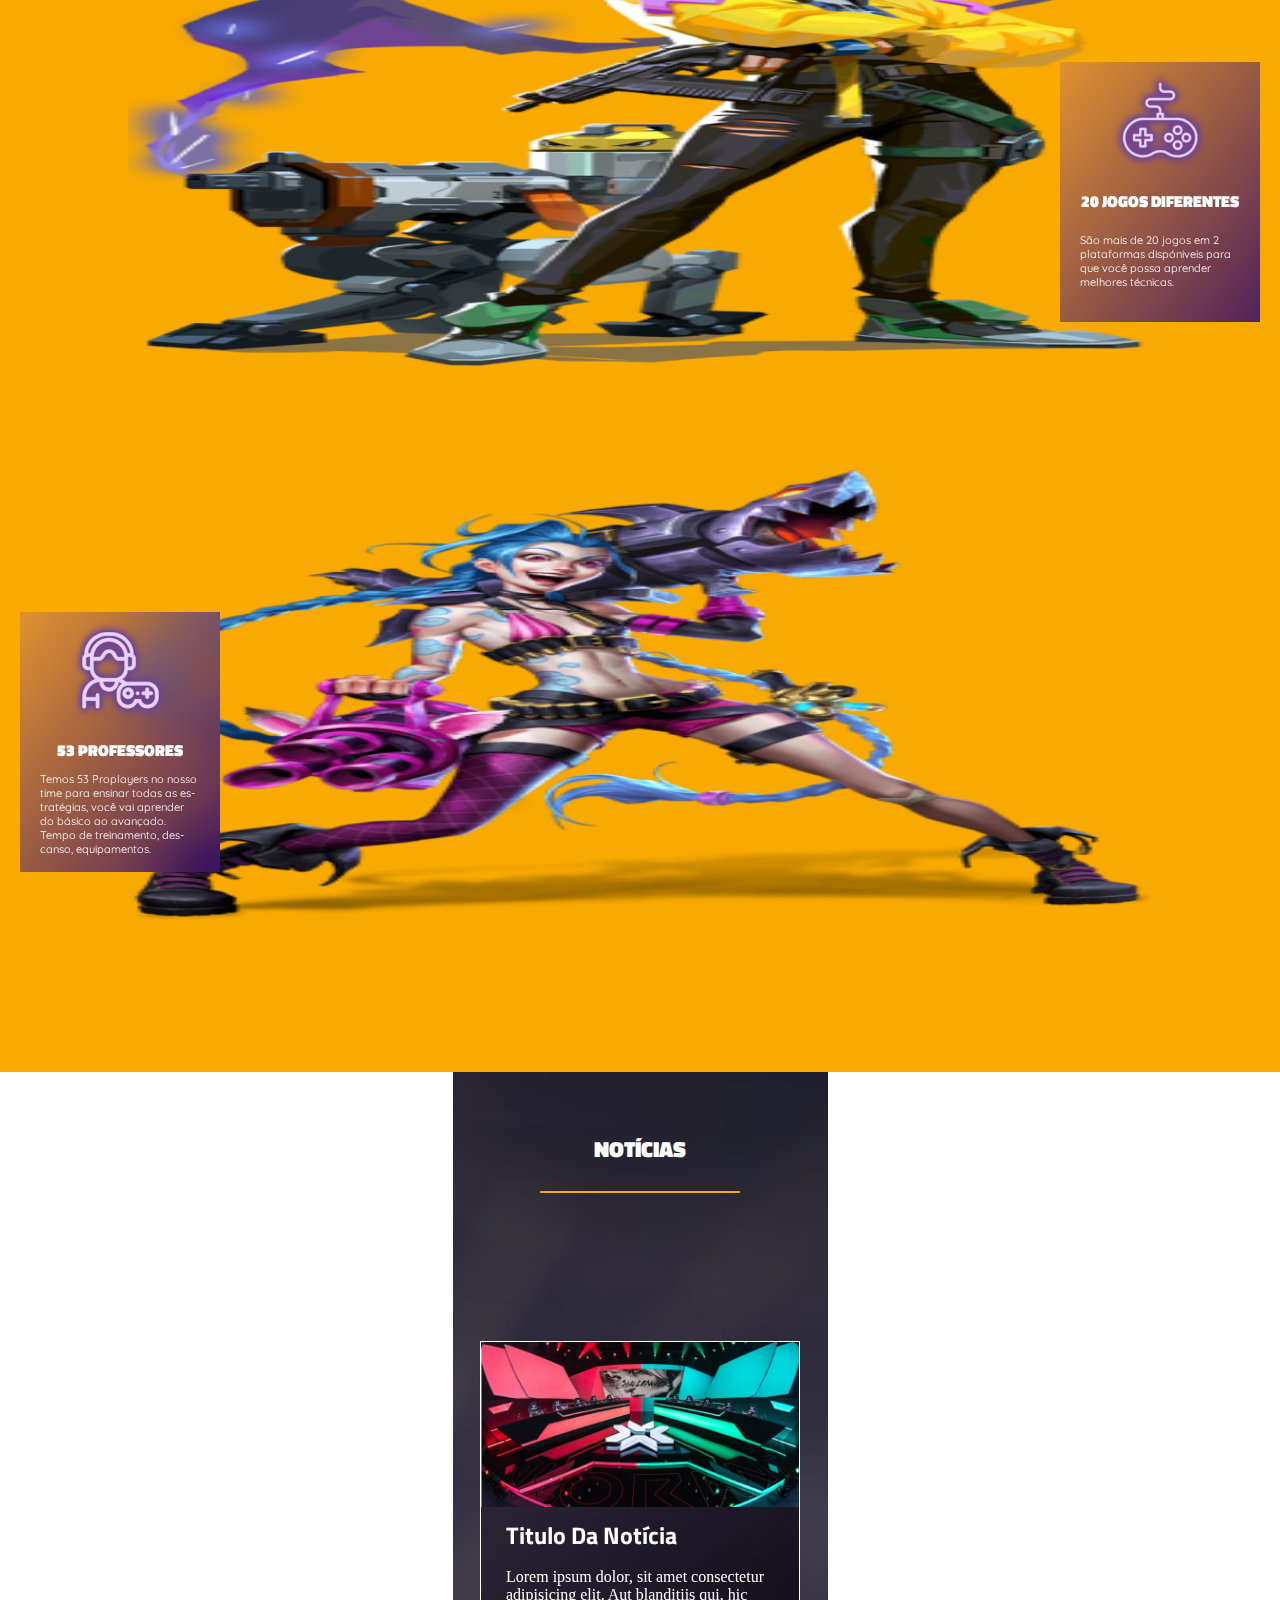
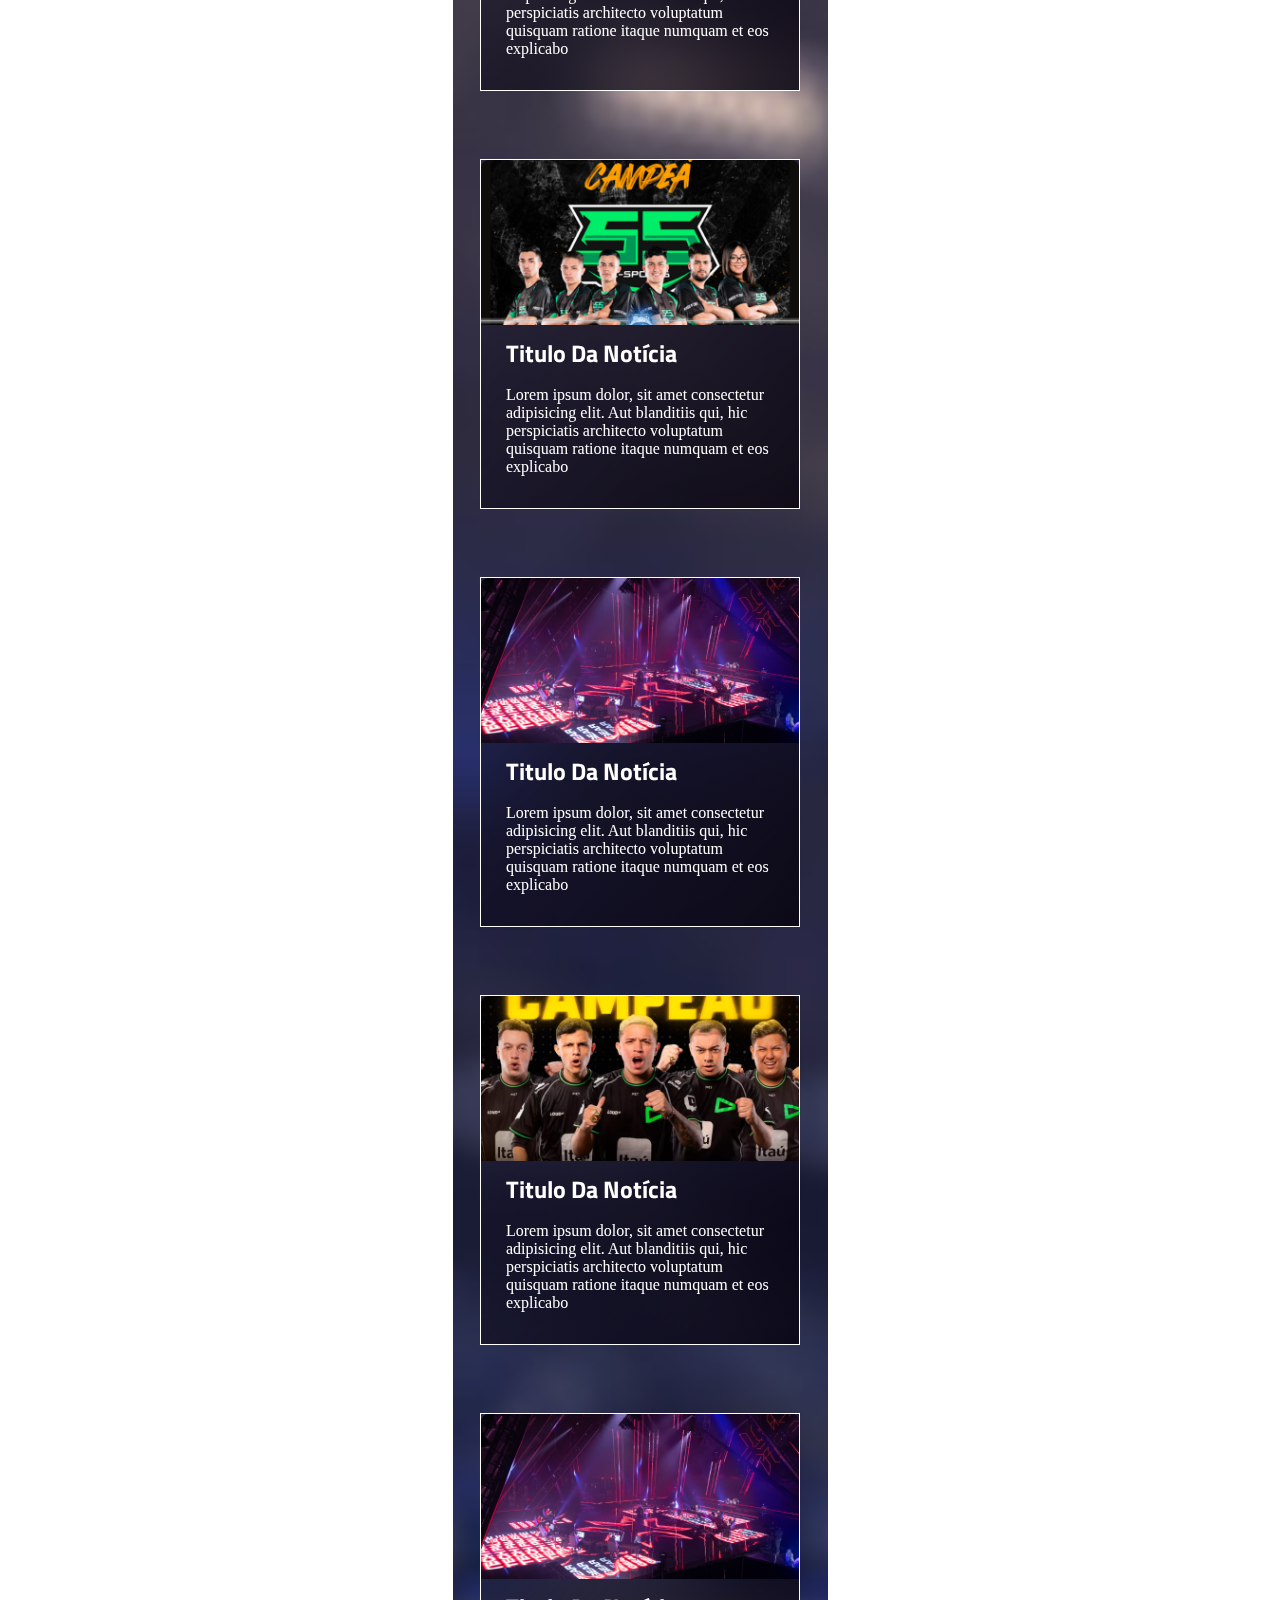
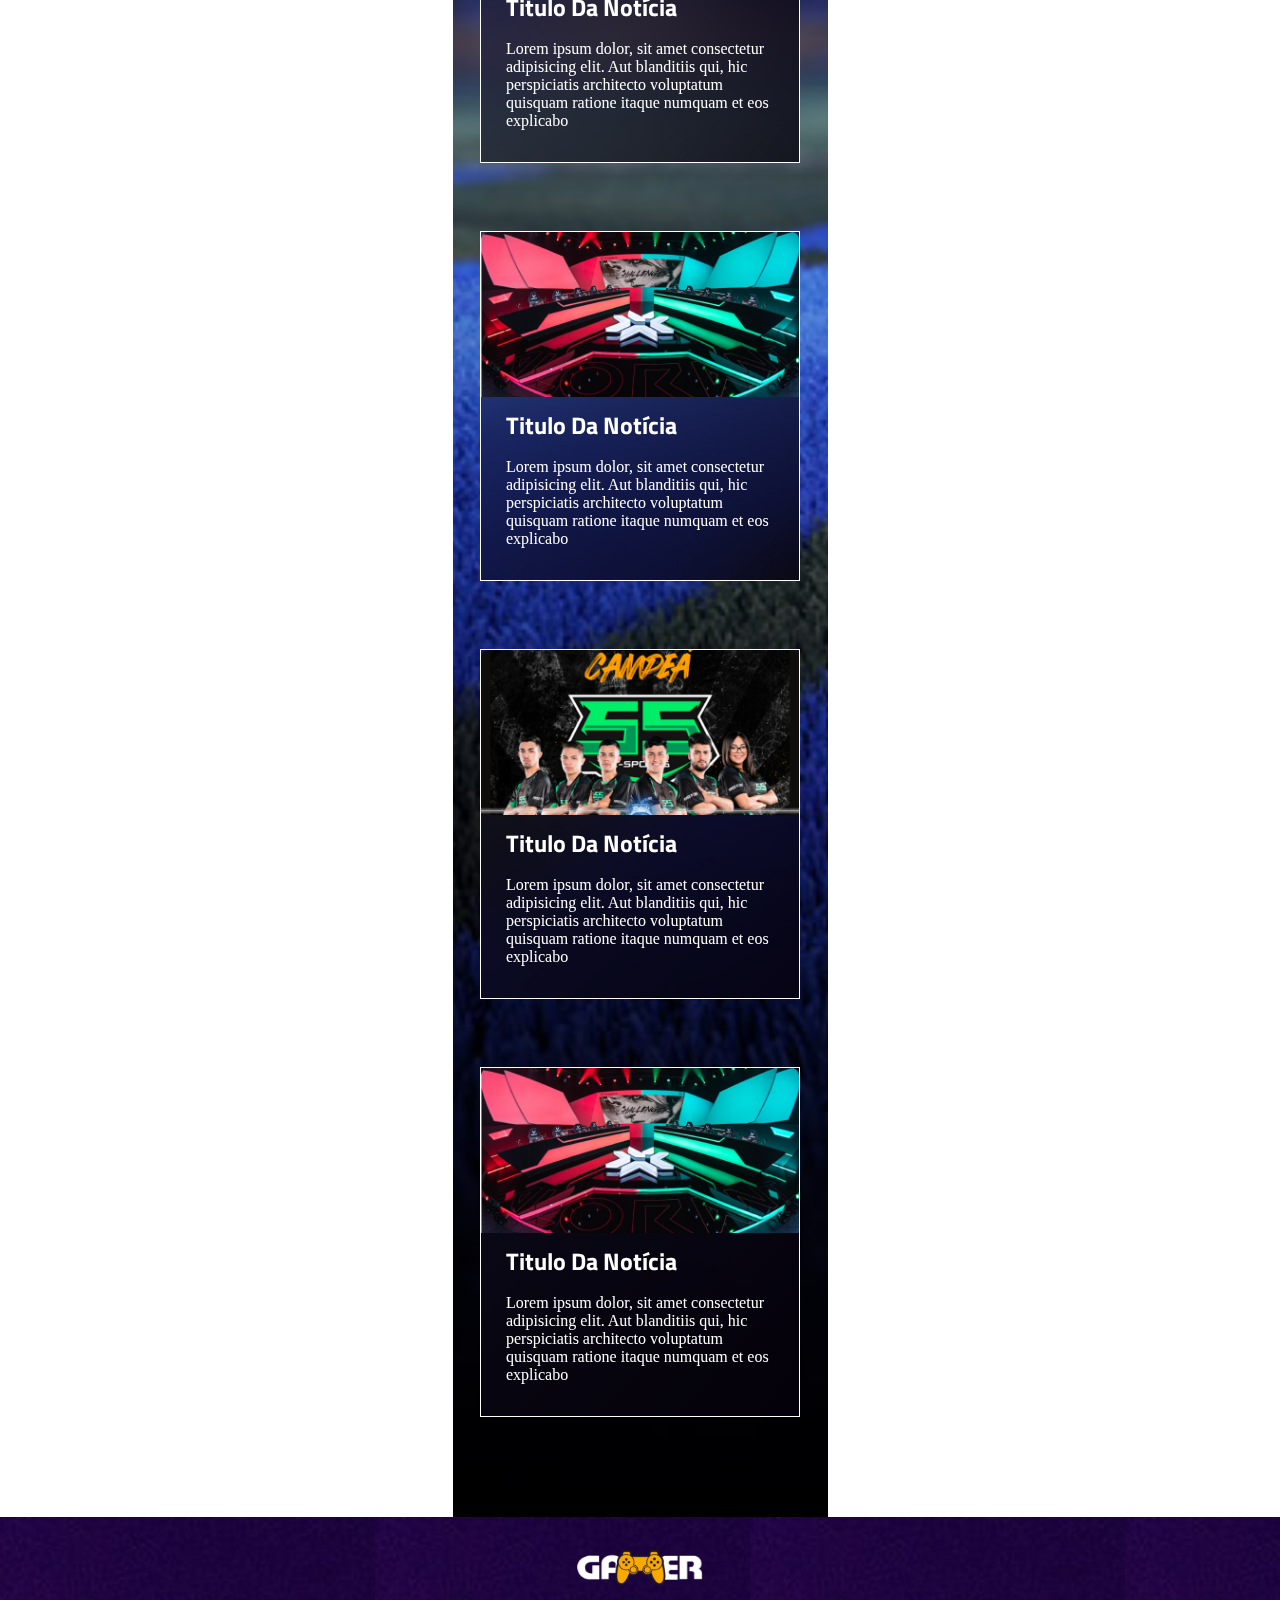
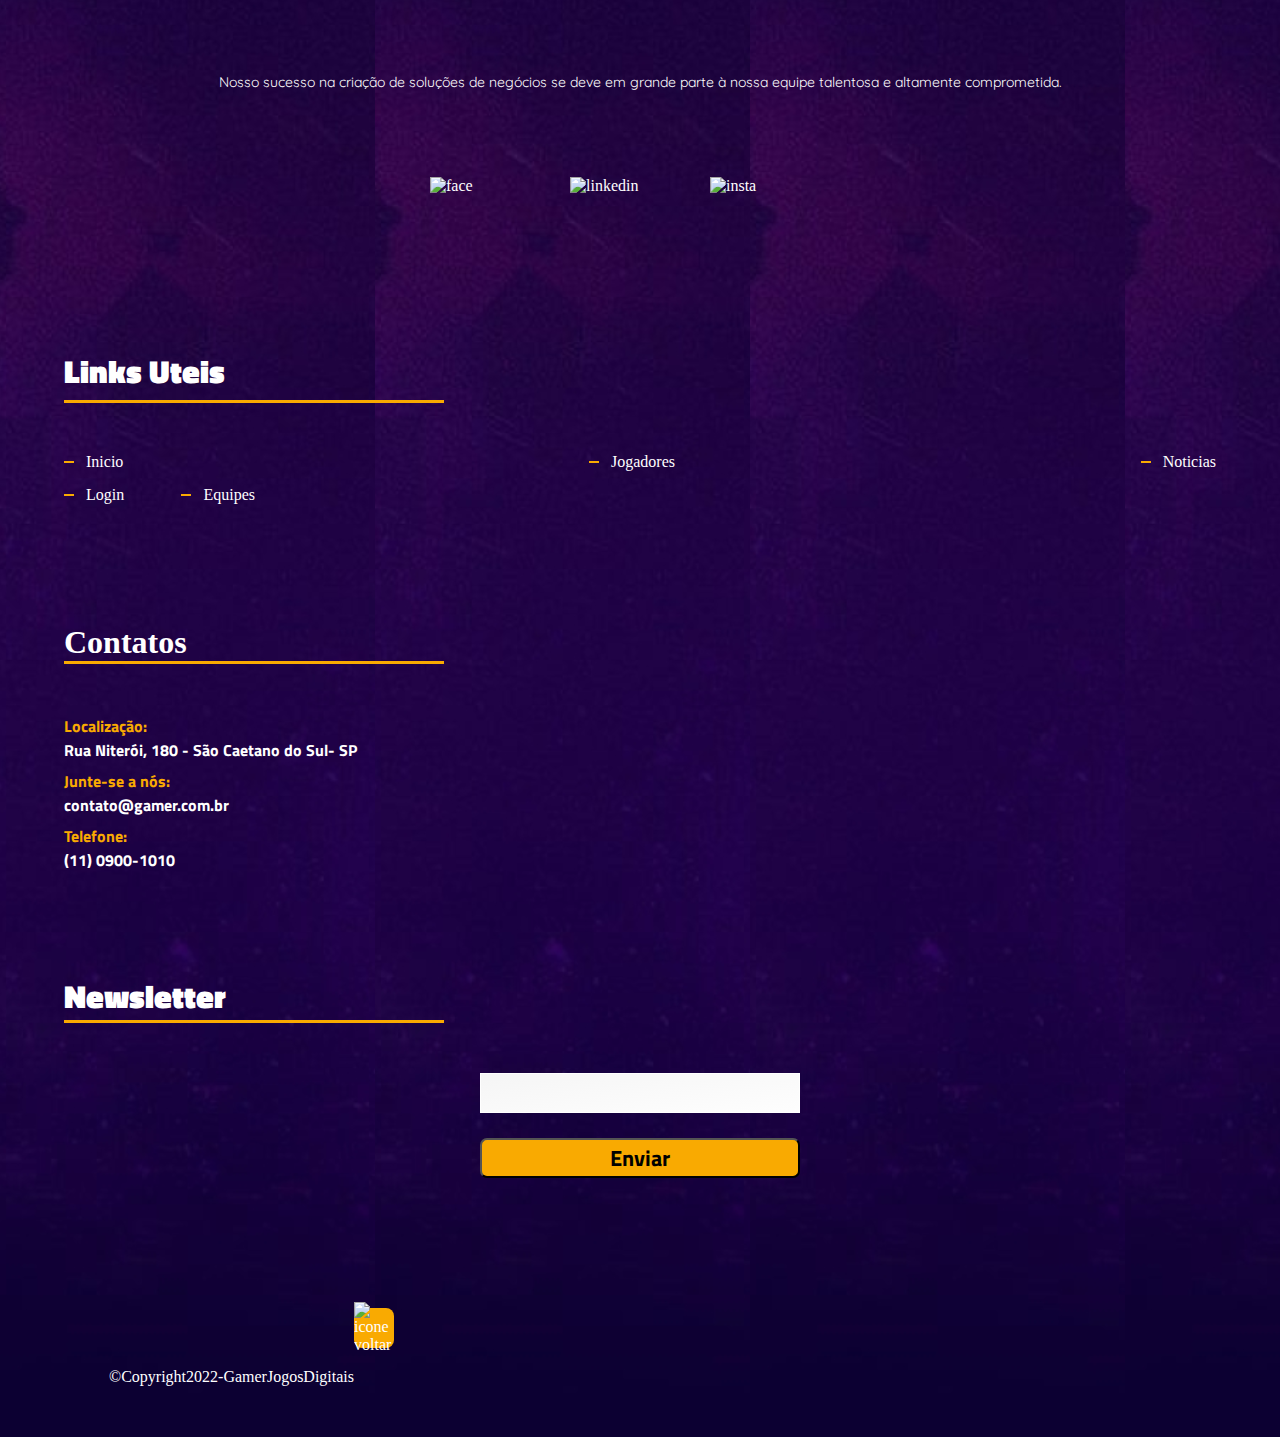
==== commit c3f644cf: "pages" ====
--- a/index.html
+++ b/index.html
@@ -17,26 +17,26 @@
             <div class="layout-grid alinhamento-between-center">
                 <div class="contatos">
                     <div class="phone">
-                        <img src="../Projeto-Gamer/assets/icons/icone_telefone.svg" alt="Ícone de telefone">
+                        <img src="assets/icons/icone_telefone.svg" alt="Ícone de telefone">
                         <span>(11) 0900-1010</span>
                     </div>
                     <div class="email">
-                        <img src="../Projeto-Gamer/assets/icons/icone_email.svg" alt="Ícone de e-mail">
+                        <img src="assets/icons/icone_email.svg" alt="Ícone de e-mail">
                         <span>contato@gamer.com.br</span>
                     </div>
                 </div>
 
                 <div class="midias-sociais">
                     <a href="">
-                        <img src="../Projeto-Gamer/assets/icons/icone_facebook.svg"
+                        <img src="assets/icons/icone_facebook.svg"
                             alt="Imagem link do Facebook da empresa Gamer">
                     </a>
                     <a href="">
-                        <img src="../Projeto-Gamer/assets/icons/icone_linkedin.svg"
+                        <img src="assets/icons/icone_linkedin.svg"
                             alt="Imagem link do Linkedin da empresa Gamer">
                     </a>
                     <a href="">
-                        <img src="../Projeto-Gamer/assets/icons/icone_instagram.svg"
+                        <img src="assets/icons/icone_instagram.svg"
                             alt="Imagem link do Instagram da empresa Gamer">
                     </a>
                 </div>
@@ -46,10 +46,10 @@
         <div class="header-bottom">
             <div class="layout-grid alinhamento-between-center">
                 <!-- menu hamburger -->
-                <img onclick="mostrarMenu()" src="../Projeto-Gamer/assets/icons/icone_hamburger.svg"
+                <img onclick="mostrarMenu()" src="assets/icons/icone_hamburger.svg"
                     class="menu-hamburger" alt="Ícone para abrir e fechar o menu de celular">
 
-                <img class="logo" src="../Projeto-Gamer/assets/images/logotipo-gamer.svg"
+                <img class="logo" src="assets/images/logotipo-gamer.svg"
                     alt="Logotipo da empresa. Texto Gamer com um joystick ao centro">
 
                 <nav class="menu" id="menu">
@@ -61,44 +61,44 @@
                     <!-- visível apenas no mobile -->
 
                     <a class="phone">
-                        <img src="../Projeto-Gamer/assets/icons/icone_telefone.svg"
+                        <img src="assets/icons/icone_telefone.svg"
                             alt="Ícone de Telefone. Abre e fecha o menu principal, no celular">
                         <span>(11) 0900-1010</span>
                     </a>
                     <a class="email">
-                        <img src="../Projeto-Gamer/assets/icons/icone_email.svg" alt="Ícone de e-mail">
+                        <img src="assets/icons/icone_email.svg" alt="Ícone de e-mail">
                         <span>contato@gamer.com.br</span>
                     </a>
 
                     <div class="midias-sociais">
                         <a href="">
-                            <img src="../Projeto-Gamer/assets/icons/icone_facebook.svg"
+                            <img src="assets/icons/icone_facebook.svg"
                                 alt="Imagem link do Facebook da empresa Gamer">
                         </a>
                         <a href="">
-                            <img src="../Projeto-Gamer/assets/icons/icone_linkedin.svg"
+                            <img src="assets/icons/icone_linkedin.svg"
                                 alt="Imagem link do Linkedin da empresa Gamer">
                         </a>
                         <a href="">
-                            <img src="../Projeto-Gamer/assets/icons/icone_instagram.svg"
+                            <img src="assets/icons/icone_instagram.svg"
                                 alt="Imagem link do Instagram da empresa Gamer">
                         </a>
                     </div>
                 </nav>
 
                 <!-- menu 3 pontinhos -->
-                <img onclick="mostrarUsuario()" src="../Projeto-Gamer/assets/icons/icone_3pontinhos.svg"
+                <img onclick="mostrarUsuario()" src="assets/icons/icone_3pontinhos.svg"
                     class="menu-pontinhos" alt="Ícone 3 pontinhos, abre o menu de usuários">
 
                 <div class="menu-usuarios" id="usuario">
                     <a href="">
-                        <img src="../Projeto-Gamer/assets/icons/icone_pessoa.svg" alt="Ícone de perfil">
-                    </a>
-                    <a href="">
-                        <img src="../Projeto-Gamer/assets/icons/icone_compras.svg" alt="Ícone de sacola">
-                    </a>
-                    <a href="">
-                        <img src="../Projeto-Gamer/assets/icons/Icone_pesquisa.svg" alt="Ícone lupa de pesquisa">
+                        <img src="assets/icons/icone_pessoa.svg" alt="Ícone de perfil">
+                    </a>
+                    <a href="">
+                        <img src="assets/icons/icone_compras.svg" alt="Ícone de sacola">
+                    </a>
+                    <a href="">
+                        <img src="assets/icons/Icone_pesquisa.svg" alt="Ícone lupa de pesquisa">
                     </a>
                 </div>
             </div>
@@ -112,8 +112,8 @@
         </section>
 
         <section class="sessao-sobre">
-            <img src="../Projeto-Gamer/assets/images/Card-FIFA (1).png" alt="imagem do jogo fifa23" id="fifa23">
-            <img src="../Projeto-Gamer/assets/images/Card-CS GO.png" alt="imagem do jogo csgo" id="csgo">
+            <img src="assets/images/Card-FIFA (1).png" alt="imagem do jogo fifa23" id="fifa23">
+            <img src="assets/images/Card-CS GO.png" alt="imagem do jogo csgo" id="csgo">
         </section>
 
         <section class="sessao-info">
@@ -123,9 +123,9 @@
             </article>
 
             <article>
-                <img src="../Projeto-Gamer/assets/images/kiljoy.png" alt="killjoy" id="personagem1">
+                <img src="assets/images/kiljoy.png" alt="killjoy" id="personagem1">
                 <div id="box-jogos">
-                    <img src="../Projeto-Gamer/assets/images/controle.png" alt="imagem-controle">
+                    <img src="assets/images/controle.png" alt="imagem-controle">
                     <h2>20 jogos diferentes</h2>
                     <p>São mais de 20 jogos em 2 plataformas dispóniveis para que você possa aprender melhores
                         técnicas.</p>
@@ -133,10 +133,10 @@
             </article>
 
             <article>
-                <img src="../Projeto-Gamer/assets/images/lp-gamer-home_0000s_0000s_0002_lol.png" alt="outro pers."
+                <img src="assets/images/lp-gamer-home_0000s_0000s_0002_lol.png" alt="outro pers."
                     id="personagem2">
                 <div id="box-professores">
-                    <img src="../Projeto-Gamer/assets/images/jogador.png" alt="imagem-jogador">
+                    <img src="assets/images/jogador.png" alt="imagem-jogador">
                     <h2>53 professores</h2>
                     <p>Temos 53 Proplayers no nosso time para ensinar todas as es- tratégias, você vai aprender do
                         básico ao avançado.
@@ -151,49 +151,49 @@
                 <div id="linha2"></div>
             </article>
             <article class="box-noticia">
-                <img src="../Projeto-Gamer/assets/images/VCT-eSports 1.png" alt="vct imagem">
-                <h2>Titulo Da Notícia</h2>
-                <p>Lorem ipsum dolor, sit amet consectetur adipisicing elit. Aut blanditiis qui, hic perspiciatis
-                    architecto voluptatum quisquam ratione itaque numquam et eos explicabo </p>
-            </article>
-            <article class="box-noticia">
-                <img src="../Projeto-Gamer/assets/images/loud camp.png" alt="vct imagem">
-                <h2>Titulo Da Notícia</h2>
-                <p>Lorem ipsum dolor, sit amet consectetur adipisicing elit. Aut blanditiis qui, hic perspiciatis
-                    architecto voluptatum quisquam ratione itaque numquam et eos explicabo </p>
-            </article>
-            <article class="box-noticia">
-                <img src="../Projeto-Gamer/assets/images/VCT-eSports.png" alt="vct imagem">
-                <h2>Titulo Da Notícia</h2>
-                <p>Lorem ipsum dolor, sit amet consectetur adipisicing elit. Aut blanditiis qui, hic perspiciatis
-                    architecto voluptatum quisquam ratione itaque numquam et eos explicabo </p>
-            </article>
-            <article class="box-noticia">
-                <img src="../Projeto-Gamer/assets/images/campeao.png" alt="vct imagem">
-                <h2>Titulo Da Notícia</h2>
-                <p>Lorem ipsum dolor, sit amet consectetur adipisicing elit. Aut blanditiis qui, hic perspiciatis
-                    architecto voluptatum quisquam ratione itaque numquam et eos explicabo </p>
-            </article>
-            <article class="box-noticia">
-                <img src="../Projeto-Gamer/assets/images/VCT-eSports.png" alt="vct imagem">
-                <h2>Titulo Da Notícia</h2>
-                <p>Lorem ipsum dolor, sit amet consectetur adipisicing elit. Aut blanditiis qui, hic perspiciatis
-                    architecto voluptatum quisquam ratione itaque numquam et eos explicabo </p>
-            </article>
-            <article class="box-noticia">
-                <img src="../Projeto-Gamer/assets/images/VCT-eSports 1.png" alt="vct imagem">
-                <h2>Titulo Da Notícia</h2>
-                <p>Lorem ipsum dolor, sit amet consectetur adipisicing elit. Aut blanditiis qui, hic perspiciatis
-                    architecto voluptatum quisquam ratione itaque numquam et eos explicabo </p>
-            </article>
-            <article class="box-noticia">
-                <img src="../Projeto-Gamer/assets/images/loud camp.png" alt="vct imagem">
-                <h2>Titulo Da Notícia</h2>
-                <p>Lorem ipsum dolor, sit amet consectetur adipisicing elit. Aut blanditiis qui, hic perspiciatis
-                    architecto voluptatum quisquam ratione itaque numquam et eos explicabo </p>
-            </article>
-            <article class="box-noticia">
-                <img src="../Projeto-Gamer/assets/images/VCT-eSports 1.png" alt="vct imagem">
+                <img src="assets/images/VCT-eSports 1.png" alt="vct imagem">
+                <h2>Titulo Da Notícia</h2>
+                <p>Lorem ipsum dolor, sit amet consectetur adipisicing elit. Aut blanditiis qui, hic perspiciatis
+                    architecto voluptatum quisquam ratione itaque numquam et eos explicabo </p>
+            </article>
+            <article class="box-noticia">
+                <img src="assets/images/loud camp.png" alt="vct imagem">
+                <h2>Titulo Da Notícia</h2>
+                <p>Lorem ipsum dolor, sit amet consectetur adipisicing elit. Aut blanditiis qui, hic perspiciatis
+                    architecto voluptatum quisquam ratione itaque numquam et eos explicabo </p>
+            </article>
+            <article class="box-noticia">
+                <img src="assets/images/VCT-eSports.png" alt="vct imagem">
+                <h2>Titulo Da Notícia</h2>
+                <p>Lorem ipsum dolor, sit amet consectetur adipisicing elit. Aut blanditiis qui, hic perspiciatis
+                    architecto voluptatum quisquam ratione itaque numquam et eos explicabo </p>
+            </article>
+            <article class="box-noticia">
+                <img src="assets/images/campeao.png" alt="vct imagem">
+                <h2>Titulo Da Notícia</h2>
+                <p>Lorem ipsum dolor, sit amet consectetur adipisicing elit. Aut blanditiis qui, hic perspiciatis
+                    architecto voluptatum quisquam ratione itaque numquam et eos explicabo </p>
+            </article>
+            <article class="box-noticia">
+                <img src="assets/images/VCT-eSports.png" alt="vct imagem">
+                <h2>Titulo Da Notícia</h2>
+                <p>Lorem ipsum dolor, sit amet consectetur adipisicing elit. Aut blanditiis qui, hic perspiciatis
+                    architecto voluptatum quisquam ratione itaque numquam et eos explicabo </p>
+            </article>
+            <article class="box-noticia">
+                <img src="assets/images/VCT-eSports 1.png" alt="vct imagem">
+                <h2>Titulo Da Notícia</h2>
+                <p>Lorem ipsum dolor, sit amet consectetur adipisicing elit. Aut blanditiis qui, hic perspiciatis
+                    architecto voluptatum quisquam ratione itaque numquam et eos explicabo </p>
+            </article>
+            <article class="box-noticia">
+                <img src="assets/images/loud camp.png" alt="vct imagem">
+                <h2>Titulo Da Notícia</h2>
+                <p>Lorem ipsum dolor, sit amet consectetur adipisicing elit. Aut blanditiis qui, hic perspiciatis
+                    architecto voluptatum quisquam ratione itaque numquam et eos explicabo </p>
+            </article>
+            <article class="box-noticia">
+                <img src="assets/images/VCT-eSports 1.png" alt="vct imagem">
                 <h2>Titulo Da Notícia</h2>
                 <p>Lorem ipsum dolor, sit amet consectetur adipisicing elit. Aut blanditiis qui, hic perspiciatis
                     architecto voluptatum quisquam ratione itaque numquam et eos explicabo </p>
@@ -206,13 +206,13 @@
         <div class="layout-grid">
                     <!-- PARTE DE CIMA DO FOOTER  -->
             <div class="parte1">
-                <img src="../Projeto-Gamer/assets/images/logotipo-gamer.svg" alt="logotipo" id="logofooter">
+                <img src="assets/images/logotipo-gamer.svg" alt="logotipo" id="logofooter">
                 <p>Nosso sucesso na criação de soluções de negócios se deve em grande parte à nossa equipe talentosa e
                     altamente comprometida.</p>
                 <div id="redes-sociais">
-                    <img src="../Projeto-Gamer/assets/icons/icone_facebook.svg" alt="face">
-                    <img src="../Projeto-Gamer/assets/icons/icone_linkedin.svg" alt="linkedin">
-                    <img src="../Projeto-Gamer/assets/icons/icone_instagram.svg" alt="insta">
+                    <img src="assets/icons/icone_facebook.svg" alt="face">
+                    <img src="assets/icons/icone_linkedin.svg" alt="linkedin">
+                    <img src="assets/icons/icone_instagram.svg" alt="insta">
                 </div>
             </div>
 
@@ -270,7 +270,7 @@
                 <h1>Newsletter</h1>
                 <div class="linhafooter"></div>
                  <div class="caixas-newsletter">
-                    <div id="box-email"> <p>Digite seu e-mail:</p></div>
+                    <input type="text" name="Digite seu e-mail" size="60" style="color: black;" id="box-email">
                     <button id="box-enviar"> <p>Enviar</p> </button>
                 </div>
                     <div id="box-voltar"><img src="./assets/icons/Vector.svg" alt="icone voltar"></div>
